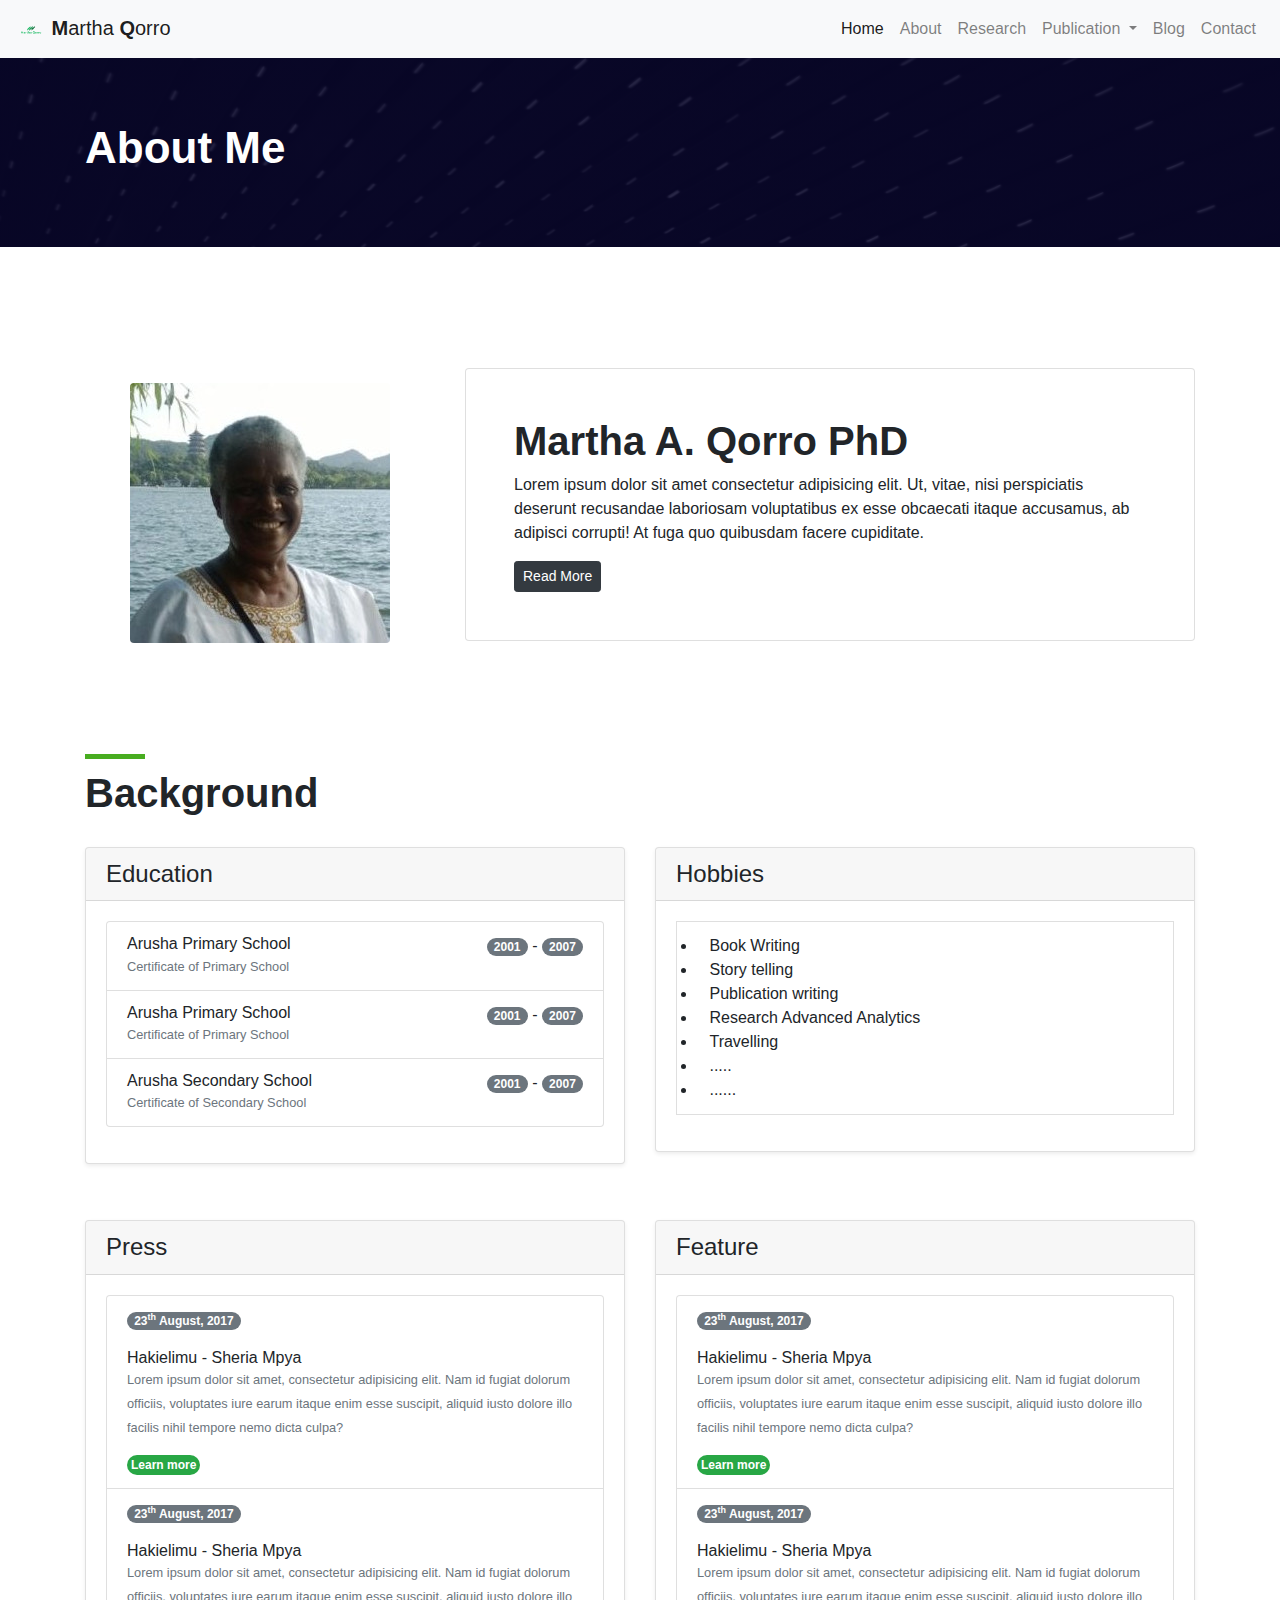
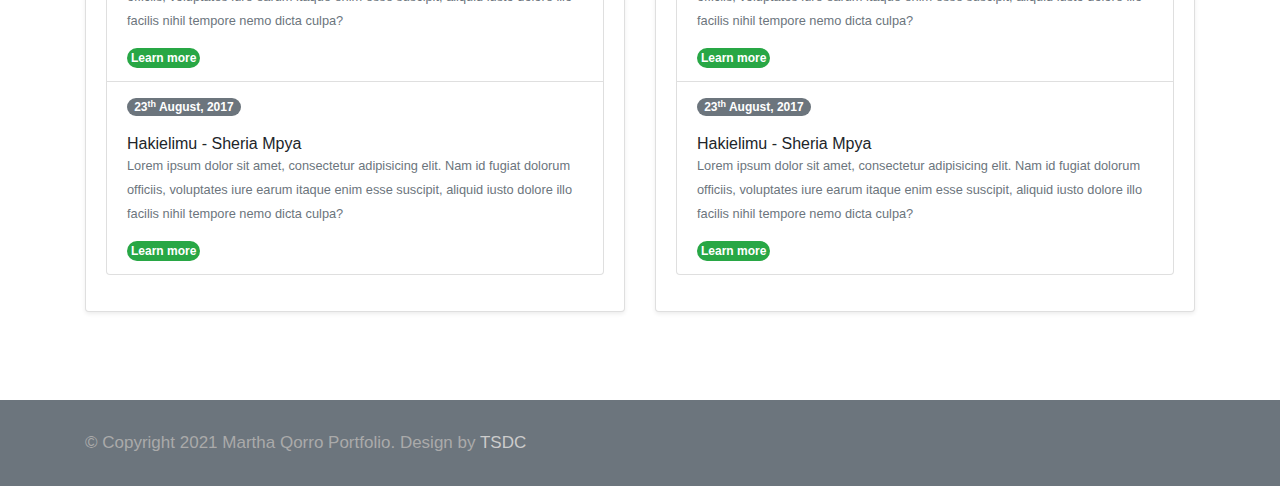
==== about.html @ 3448b7d3 "UI & Footer" ====
<!DOCTYPE html>
<html lang="en">
  <head>
    <meta charset="UTF-8" />
    <meta http-equiv="X-UA-Compatible" content="IE=edge" />
    <meta name="viewport" content="width=device-width, initial-scale=1.0" />
    <title>Martha Qorro | About</title>
    <link
      rel="shortcut icon"
      href="/assets/img/logo3.png"
      type="image/x-icon"
    />

    <!-- Style  -->

    <link rel="stylesheet" href="/assets/css/all.min.css" />
    <link rel="stylesheet" href="/assets/css/bootstrap.min.css" />
    <link rel="stylesheet" href="/assets/css/style.css" />
  </head>

  <body>
    <!-- Navbar  -->
    <nav class="navbar navbar-expand-lg navbar-light bg-light">
      <a class="navbar-brand" href="#">
        <img src="/assets/img/logo3.png" width="30" height="30" alt="" />
        <strong>M</strong>artha <strong>Q</strong>orro
      </a>
      <button
        class="navbar-toggler"
        type="button"
        data-toggle="collapse"
        data-target="#navbarSupportedContent"
        aria-controls="navbarSupportedContent"
        aria-expanded="false"
        aria-label="Toggle navigation"
      >
        <span class="navbar-toggler-icon"></span>
      </button>

      <div class="collapse navbar-collapse" id="navbarSupportedContent">
        <ul class="navbar-nav ml-auto">
          <li class="nav-item active">
            <a class="nav-link" href="/">Home </a>
          </li>
          <li class="nav-item">
            <a class="nav-link" href="/about.html"
              >About <span class="sr-only">(current)</span></a
            >
          </li>
          <li class="nav-item">
            <a class="nav-link" href="#">Research</a>
          </li>
          <li class="nav-item dropdown">
            <a
              class="nav-link dropdown-toggle"
              href="#"
              id="navbarDropdownMenuLink"
              role="button"
              data-toggle="dropdown"
              aria-haspopup="true"
              aria-expanded="false"
            >
              Publication
            </a>
            <div class="dropdown-menu" aria-labelledby="navbarDropdownMenuLink">
              <a class="dropdown-item" href="#">Books</a>
              <a class="dropdown-item" href="#">Journal Articles</a>
              <a class="dropdown-item" href="#">Conferences And Talks</a>
            </div>
          </li>
          <li class="nav-item">
            <a class="nav-link" href="#">Blog</a>
          </li>
          <li class="nav-item">
            <a class="nav-link" href="#">Contact</a>
          </li>
        </ul>
      </div>
    </nav>

    <!-- About-bg breadcrom  -->
    <section class="w3l-about-breadcrum">
      <div class="breadcrum-bg py-sm-5 py-4">
        <div class="container py-lg-3 py-2">
          <h2>About Me</h2>
        </div>
      </div>
    </section>

    <!-- About Me  -->
    <section class="container py-5">
      <div class="row">
        <div class="col-md-4 mt-3">
          <div class="text-center mt-5">
            <img
              src="/assets/img/1547723032341.jpg"
              class="img-fluid rounded mt-4"
              alt="Martha Qorro"
            />
          </div>
        </div>
        <div class="col-md-8">
          <div class="mt-7 card p-5">
            <h3 class="caro_h3_2">Martha A. Qorro PhD</h3>
            <p>
              Lorem ipsum dolor sit amet consectetur adipisicing elit. Ut,
              vitae, nisi perspiciatis deserunt recusandae laboriosam
              voluptatibus ex esse obcaecati itaque accusamus, ab adipisci
              corrupti! At fuga quo quibusdam facere cupiditate.
            </p>
            <div>
              <a href="#!" class="btn btn-dark btn-sm">Read More</a>
            </div>
          </div>
        </div>
      </div>
    </section>

    <!-- Background: Education, Skills, Press, etc.. -->
    <section class="py-5 container">
      <div class="header-title">
        <span class="sub-title"></span>
        <h3 class="hny-title text-left">Background</h3>
      </div>
      <div class="row mb-3">
        <div class="col-md-6 mb-3">
          <div class="card mb-4 shadow-sm">
            <div class="card-header">
              <h4 class="my-0 font-weight-normal">Education</h4>
            </div>
            <div class="card-body">
              <ul class="list-group mb-3">
                <li class="list-group-item lh-condensed">
                  <div class="d-flex justify-content-between">
                    <div>
                      <h6 class="my-0">Arusha Primary School</h6>
                      <small class="text-muted"
                        >Certificate of Primary School</small
                      >
                    </div>
                    <div>
                      <span class="badge badge-secondary badge-pill">2001</span>
                      -
                      <span class="badge badge-secondary badge-pill">2007</span>
                    </div>
                  </div>
                </li>
                <li class="list-group-item lh-condensed">
                    <div class="d-flex justify-content-between">
                      <div>
                        <h6 class="my-0">Arusha Primary School</h6>
                        <small class="text-muted"
                          >Certificate of Primary School</small
                        >
                      </div>
                      <div>
                        <span class="badge badge-secondary badge-pill">2001</span>
                        -
                        <span class="badge badge-secondary badge-pill">2007</span>
                      </div>
                    </div>
                </li>
                <li class="list-group-item lh-condensed">
                    <div class="d-flex justify-content-between">
                      <div>
                        <h6 class="my-0">Arusha Secondary School</h6>
                        <small class="text-muted"
                          >Certificate of Secondary School</small
                        >
                      </div>
                      <div>
                        <span class="badge badge-secondary badge-pill">2001</span>
                        -
                        <span class="badge badge-secondary badge-pill">2007</span>
                      </div>
                    </div>
                </li>
              </ul>
            </div>
          </div>
        </div>
        <div class="col-md-6">
          <div class="card mb-4 shadow-sm">
            <div class="card-header">
              <h4 class="my-0 font-weight-normal">Hobbies</h4>
            </div>
            <div class="card-body">
                <ul class="cont-4 list-group-item">
                    <li><span class="fa fa-check"></span>Book Writing</li>
                    <li><span class="fa fa-check"></span>Story telling</li>
                    <li><span class="fa fa-check"></span>Publication writing</li>
                    <li><span class="fa fa-check"></span>Research Advanced Analytics </li>
                    <li><span class="fa fa-check"></span>Travelling </li>
                    <li><span class="fa fa-check"></span>..... </li>
                    <li><span class="fa fa-check"></span>...... </li>
                </ul>
            </div>
          </div>
        </div>
      </div>
      <div class="row">
        <div class="col-md-6 mb-3">
          <div class="card mb-4 shadow-sm">
            <div class="card-header">
              <h4 class="my-0 font-weight-normal">Press</h4>
            </div>
            <div class="card-body">
                <ul class="list-group border-0 mb-3">
                    <li class="list-group-item lh-condensed">
                      <div>
                        <div class="mb-3">
                            <span class="badge badge-secondary badge-pill">23<sup>th</sup> August, 2017</span>
                          </div>
                        <div>
                          <h6 class="my-0">Hakielimu - Sheria Mpya</h6>
                          <small class="text-muted"
                            >Lorem ipsum dolor sit amet, consectetur adipisicing elit. Nam id fugiat dolorum officiis, voluptates iure earum itaque enim esse suscipit, aliquid iusto dolore illo facilis nihil tempore nemo dicta culpa?</small
                          >
                        </div>

                        <a href="#!" class="badge badge-success badge-pill mt-3 p-1">Learn more</a>
                        
                      </div>
                    </li>
                    <li class="list-group-item lh-condensed">
                        <div>
                            <div class="mb-3">
                                <span class="badge badge-secondary badge-pill">23<sup>th</sup> August, 2017</span>
                              </div>
                            <div>
                              <h6 class="my-0">Hakielimu - Sheria Mpya</h6>
                              <small class="text-muted"
                                >Lorem ipsum dolor sit amet, consectetur adipisicing elit. Nam id fugiat dolorum officiis, voluptates iure earum itaque enim esse suscipit, aliquid iusto dolore illo facilis nihil tempore nemo dicta culpa?</small
                              >
                            </div>
    
                            <a href="#!" class="badge badge-success badge-pill mt-3 p-1">Learn more</a>
                            
                          </div>
                    </li>
                    <li class="list-group-item lh-condensed">
                        <div>
                            <div class="mb-3">
                                <span class="badge badge-secondary badge-pill">23<sup>th</sup> August, 2017</span>
                              </div>
                            <div>
                              <h6 class="my-0">Hakielimu - Sheria Mpya</h6>
                              <small class="text-muted"
                                >Lorem ipsum dolor sit amet, consectetur adipisicing elit. Nam id fugiat dolorum officiis, voluptates iure earum itaque enim esse suscipit, aliquid iusto dolore illo facilis nihil tempore nemo dicta culpa?</small
                              >
                            </div>
    
                            <a href="#!" class="badge badge-success badge-pill mt-3 p-1">Learn more</a>
                            
                          </div>
                    </li>
                  </ul>
            </div>
          </div>
        </div>
        <div class="col-md-6">
          <div class="card mb-4 shadow-sm">
            <div class="card-header">
              <h4 class="my-0 font-weight-normal">Feature</h4>
            </div>
            <div class="card-body">
                <ul class="list-group border-0 mb-3">
                    <li class="list-group-item lh-condensed">
                      <div>
                        <div class="mb-3">
                            <span class="badge badge-secondary badge-pill">23<sup>th</sup> August, 2017</span>
                          </div>
                        <div>
                          <h6 class="my-0">Hakielimu - Sheria Mpya</h6>
                          <small class="text-muted"
                            >Lorem ipsum dolor sit amet, consectetur adipisicing elit. Nam id fugiat dolorum officiis, voluptates iure earum itaque enim esse suscipit, aliquid iusto dolore illo facilis nihil tempore nemo dicta culpa?</small
                          >
                        </div>

                        <a href="#!" class="badge badge-success badge-pill mt-3 p-1">Learn more</a>
                        
                      </div>
                    </li>
                    <li class="list-group-item lh-condensed">
                        <div>
                            <div class="mb-3">
                                <span class="badge badge-secondary badge-pill">23<sup>th</sup> August, 2017</span>
                              </div>
                            <div>
                              <h6 class="my-0">Hakielimu - Sheria Mpya</h6>
                              <small class="text-muted"
                                >Lorem ipsum dolor sit amet, consectetur adipisicing elit. Nam id fugiat dolorum officiis, voluptates iure earum itaque enim esse suscipit, aliquid iusto dolore illo facilis nihil tempore nemo dicta culpa?</small
                              >
                            </div>
    
                            <a href="#!" class="badge badge-success badge-pill mt-3 p-1">Learn more</a>
                            
                          </div>
                    </li>
                    <li class="list-group-item lh-condensed">
                        <div>
                            <div class="mb-3">
                                <span class="badge badge-secondary badge-pill">23<sup>th</sup> August, 2017</span>
                              </div>
                            <div>
                              <h6 class="my-0">Hakielimu - Sheria Mpya</h6>
                              <small class="text-muted"
                                >Lorem ipsum dolor sit amet, consectetur adipisicing elit. Nam id fugiat dolorum officiis, voluptates iure earum itaque enim esse suscipit, aliquid iusto dolore illo facilis nihil tempore nemo dicta culpa?</small
                              >
                            </div>
    
                            <a href="#!" class="badge badge-success badge-pill mt-3 p-1">Learn more</a>
                            
                          </div>
                    </li>
                  </ul>
            </div>
          </div>
        </div>
      </div>
    </section>


    <!-- Footer -->
    <section class="w3l-footers-1">
      <div class="footer bg-secondary">
        <div class="container">
          <div class="footer-content">
            <div class="row">
              <div class="col-lg-8 footer-left">
                <p class="m-0">© Copyright 2021 Martha Qorro Portfolio. Design by <a
                    href="https://ambrosedev.netlify.app/">TSDC</a></p>
              </div>
              <div class="col-lg-4 footer-right text-lg-right text-center mt-lg-0 mt-3">
                <ul class="social m-0 p-0">
                  <li><a href="#facebook"><span class="fa fa-facebook"></span></a></li>
                  <li><a href="#linkedin"><span class="fa fa-linkedin"></span></a></li>
                </ul>
              </div>
            </div>
          </div>
        </div>
      </div>
    </section>
    <!-- //Footer -->
    
    <!-- move top -->
    <button onclick="topFunction()" id="movetop" class="bg-primary" title="Go to top">
      <span class="fa fa-angle-up"></span>
    </button>
    <script>
      // When the user scrolls down 20px from the top of the document, show the button
      window.onscroll = function () {
        scrollFunction()
      };
    
      function scrollFunction() {
        if (document.body.scrollTop > 20 || document.documentElement.scrollTop > 20) {
          document.getElementById("movetop").style.display = "block";
        } else {
          document.getElementById("movetop").style.display = "none";
        }
      }
    
      // When the user clicks on the button, scroll to the top of the document
      function topFunction() {
        document.body.scrollTop = 0;
        document.documentElement.scrollTop = 0;
      }
    </script>
    <!-- /move top -->

    
    <!-- Scripts  -->
    <script src="/assets/js/jquery-3.5.1.slim.min.js"></script>
    <script src="/assets/js/bootstrap.min.js"></script>
    <script src="/assets/js/popper.min.js"></script>
  </body>
</html>
---- assets/css/style.css ----
.hny-title {
    font-size: 40px;
    line-height: 48px;
    font-weight: 600;
    position: relative;
    margin-bottom: 30px;
}

.sub-title, .sub-title-1 {
    position: relative;
    font-size: 18px;
    line-height: 30px;
    font-weight: 600;
    font-style: normal;
    padding-left: 70px;
    color: #48ad20;
}

.sub-title:before, .sub-title-1::before {
    content: '';
    display: block;
    width: 60px;
    height: 5px;
    background-color: #48ad20;
    position: absolute;
    z-index: 1;
    left: 0;
    top: 50%;
}

/* Sliders  */

.w3l-banner-slider-main {
    /*--/slider--*/
    /*--//slider--*/
    /*--//responsive design --*/
}

.w3l-banner-slider-main ol.carousel-indicators {
    margin: 0;
}

.w3l-banner-slider-main .carousel-item {
    min-height: 25em;
    position: relative;
    z-index: 1;
}

.w3l-banner-slider-main .carousel-item {
    background: url(../img/slide4.jpg) no-repeat;
    background-size: cover;
    -webkit-background-size: cover;
    -o-background-size: cover;
    -ms-background-size: cover;
    -moz-background-size: cover;
}

.w3l-banner-slider-main .carousel-item.item2 {
    background: url(../img/slide2.jpg) no-repeat;
    background-size: cover;
    -webkit-background-size: cover;
    -o-background-size: cover;
    -ms-background-size: cover;
    -moz-background-size: cover;
}

.w3l-banner-slider-main .carousel-item.item3 {
    background: url(../img/slide3.jpg) no-repeat;
    background-size: cover;
    -webkit-background-size: cover;
    -o-background-size: cover;
    -ms-background-size: cover;
    -moz-background-size: cover;
}

.w3l-banner-slider-main .carousel-item:before {
    content: "";
    background: rgba(16, 16, 16, 0.470588);
    position: absolute;
    top: 0;
    min-height: 100%;
    left: 0;
    right: 0;
    z-index: -1;
}

.w3l-banner-slider-main .carousel-caption h3 {
    font-size: 50px;
    text-transform: uppercase;
    font-weight: 900 !important;
    line-height: 120px;
    color: #CCCCB2;
    /* fallback for old browsers */
    color: -webkit-linear-gradient(to right, #757519, #CCCCB2);
    /* Chrome 10-25, Safari 5.1-6 */
    color: linear-gradient(to right, #757519, #CCCCB2);
    /* W3C, IE 10+/ Edge, Firefox 16+, Chrome 26+, Opera 12+, Safari 7+ */
}

.w3l-banner-slider-main .carousel-caption p {
    color: rgb(250, 228, 228);
    text-transform: capitalize;
    font-size: 20px;
    font-weight: 500;
    opacity: 0.8;
}

.w3l-banner-slider-main a.banner-btn.btn {
    display: inline-block;
    outline: none;
    border: none;
    font-weight: 600;
    padding: 5px 13px;
    font-size: 16px;
    background-color: #7ff022;
    margin-top: 20px;
    color: black;
}

.w3l-banner-slider-main a.banner-btn.btn:hover {
    background: #ff6768;
    color: #fff;
}

.w3l-banner-slider-main .b-ck {
    display: block;
}

.w3l-banner-slider-main .carousel-indicators {
    bottom: 7%;
    left: 0%;
    cursor: pointer;
    display: none;
}

.w3l-banner-slider-main .carousel-caption {
    text-align: left;
    margin: 0 auto;
    position: absolute;
    right: 15%;
    bottom: 18%;
    left: 15%;
    z-index: 10;
}

.w3l-banner-slider-main .carousel-item>img {
    position: absolute;
    top: 0;
    left: 0;
    min-width: 100%;
    height: 40em;
}

.w3l-banner-slider-main .carousel-control {
    line-height: 40em;
}

.w3l-banner-slider-main .carousel-indicators li {
    box-sizing: content-box;
    flex: 0 1 auto;
    width: 30px;
    height: 3px;
    margin-right: 3px;
    margin-left: 3px;
    text-indent: -999px;
    cursor: pointer;
    background-color: #fff;
    background-clip: padding-box;
    border-top: 10px solid transparent;
    border-bottom: 10px solid transparent;
    opacity: 0.5;
    transition: opacity 0.6s ease;
}

.w3l-banner-slider-main .carousel-indicators .active {
    background: #03cce6;
    width: 30px;
    height: 3px;
}

.w3l-banner-slider-main .carousel-control-prev, .w3l-banner-slider-main .carousel-control-next {
    background: none;
    position: absolute;
    top: 42%;
    bottom: 0;
    z-index: 1;
    display: flex;
    align-items: center;
    justify-content: center;
    color: #fff;
    text-align: center;
    /* opacity: 0.5; */
    transition: opacity 0.15s ease;
    height: 50px;
    width: 60px;
    padding: -10px;
    opacity: 0.9;
}

.mt-7 {
    margin-top: 10% !important;
}

.caro_h3_2 {
    font-size: 40px !important;
    font-weight: 800;
}

.pos-center {
    margin: auto;
    width: 100%;
}

.pos-center-1 {
    margin: auto;
    width: 100%;
    padding: 10px;
    margin-top: 60px;
    text-align: center;
}

.blog-article-post {
    padding: 2rem;
    transform: scale(1);
    transition: 0.3s ease-in-out;
    background: #CCCCB2;
}

.blog-article-post:hover {
    transform: scale(1.02);
    background-color: #ff6768;
    transition: 0.3s ease-in-out;
    z-index: 9;
    box-shadow: #7ff022;
}

a.blog-article-post {
    padding: 2rem;
    transform: scale(1);
    transition: 0.3s ease-in-out;
    background: #f3e2e2;
    display: block;
    text-decoration: none;
    border-radius: 5px;
}

a.blog-article-post p {
    color: #0c0b0bd3;
    text-align: justify;
}

a.blog-article-post .author {
    font-weight: 500;
}

a.blog-article-post .read-more {
    font-weight: 500;
}

a.blog-article-post:hover {
    transform: scale(1.02);
    background-color: rgba(88, 192, 233, 0.424);
    transition: 0.3s ease-in-out;
    z-index: 9;
    box-shadow: var(--card-hover-box-shadow);
}

.height-full {
    height: 100%;
}

@media (max-width: 1080px) {
    a.blog-article-post, .blog-article-post {
        padding: 1.5rem;
    }
}

a.blog_post_title, h4.blog_post_title {
    color: var(--heading-color);
    transition: 0.3s ease-in-out;
}

h4.blog_post_title {
    font-size: 32px;
    line-height: 41.6px;
    display: inline-block;
    font-weight: 700;
}

a.blog_post_title:hover {
    text-decoration: underline;
    transition: 0.3s ease-in-out;
}

a.blog_post_title:hover, h4.blog_post_title:hover {
    text-decoration: underline;
    transition: 0.3s ease-in-out;
}

/* About cover - breadcrum */
.w3l-about-breadcrum .breadcrum-bg {
    background-size: cover;
    background-image: linear-gradient(to right, rgba(9, 7, 44, 0.85), rgba(9, 7, 44, 0.85)), url(../img/slide2.jpg);
    background-repeat: no-repeat, no-repeat, no-repeat;
    background-position: center;
    background-attachment: fixed; }
  
  .w3l-about-breadcrum .breadcrum-bg h2 {
    font-size: 44px;
    color: #fff;
    font-weight: 600; }
  
  .w3l-about-breadcrum .breadcrum-bg p {
    font-size: 16px;
    color: #fff;
    margin-top: 10px; }
  
  .w3l-about-breadcrum .breadcrum-bg p a {
    font-size: 16px;
    color: var(--primary-color); }
  
  .w3l-about-breadcrum .breadcrum-bg p a:hover {
    text-decoration: underline;
    color: #fff; }
  
  @media (max-width: 736px) {
    .w3l-about-breadcrum .breadcrum-bg h2 {
      font-size: 40px; } }
  
  @media (max-width: 600px) {
    .w3l-about-breadcrum .breadcrum-bg h2 {
      font-size: 35px; } }

      /* End: About cover - breadcrum */
@media (max-width: 1080px) {
    .w3l-banner-slider-main .carousel-caption h3 {
        font-size: 50px;
        line-height: 50px;
    }
}

/*  */

.w3l-footers-1 {
    /*-- responsive design --*/
    /*-- //responsive design --*/
  }
  
  .w3l-footers-1 .d-grid {
    display: grid;
  }
  
  .w3l-footers-1 .grid-columns-2 {
    grid-template-columns: 2.5fr 1fr;
    grid-column-gap: 20px;
  }
  
  .w3l-footers-1 .align-right {
    text-align: right;
  }
  
  .w3l-footers-1 .footer {
    padding: 30px 0;
    position: relative;
  }
  
  .w3l-footers-1 .footer-left p {
    font-size: 17px;
    line-height: 26px;
    color: #aaa;
  }
  
  .w3l-footers-1 .footer-left p a {
    color: #ccc;
  }
  
  .w3l-footers-1 ul.social li {
    display: inline-block;
    margin-left: 20px;
  }
  
  .w3l-footers-1 ul.social li a {
    color: #aaa;
  }
  
  .w3l-footers-1 ul.social li a:hover {
    color: #29a19c;
  }
  
  @media (max-width: 992px) {
    .w3l-footers-1 .footer-content {
      text-align: center;
    }
  }
  
  @media (max-width: 737px) {
    .w3l-footers-1 ul.social li {
      margin-left: 0px;
      margin: 0 7px;
    }
  }
  
  @media (max-width: 480px) {
    .w3l-footers-1 .footer-right {
      margin-top: 5px;
    }
  }
  
  @media (max-width: 415px) {
  
    .w3l-footers-1 .footer-left,
    .w3l-footers-1 .footer-right {
      text-align: center;
    }
  
    .w3l-footers-1 .grid-columns-2 {
      grid-template-columns: 1fr;
      grid-row-gap: 20px;
    }
  }
  
  #movetop {
    display: none;
    position: fixed;
    bottom: 15px;
    right: 15px;
    z-index: 99;
    font-size: 25px;
    cursor: pointer;
    color: #fff;
    width: 40px;
    height: 40px;
    line-height: 40px;
    border-width: initial;
    border-style: none;
    border-color: initial;
    -o-border-image: initial;
    border-image: initial;
    outline: none;
    padding: 0px;
    border-radius: 50%;
    opacity: .8;
    transition: all 20.5s ease-out 20s;
  }

/*  */

@media (max-width: 900px) {
    .w3l-banner-slider-main .carousel-caption h3 {
        font-size: 40px;
        line-height: 100px;
    }
}

@media (max-width: 832px) {
    .w3l-banner-slider-main .carousel-caption h3 {
        font-size: 40px;
        line-height: 50px;
    }
}

@media (max-width: 767px) {
    .w3l-banner-slider-main .carousel-item {
        min-height: 30em;
    }
}

@media (max-width: 667px) {
    .w3l-banner-slider-main .carousel-caption h3 {
        font-size: 40px;
        line-height: 50px;
    }
    .w3l-banner-slider-main a.banner-btn.btn {
        padding: 12px 26px;
        font-size: 14px;
        margin-top: 10px;
    }
}

@media (max-width: 600px) {
    .w3l-banner-slider-main .carousel-caption h3 {
        font-size: 70px;
        line-height: 80px;
    }
    .w3l-banner-slider-main .carousel-caption p {
        font-size: 15px;
    }
}

@media (max-width: 569px) {
    .w3l-banner-slider-main .carousel-caption h3 {
        font-size: 40px;
        line-height: 70px;
    }
}

@media (max-width: 595px) {
    .w3l-banner-slider-main .carousel-caption h3 {
        font-size: 40px;
        line-height: 50px;
    }
}

@media (max-width: 595px) {
    .w3l-banner-slider-main .carousel-caption h3 {
        font-size: 40px;
        line-height: 50px;
    }
}

@media (max-width: 490px) {
    .w3l-banner-slider-main .carousel-caption h3 {
        font-size: 40px;
        line-height: 50px;
    }
    .w3l-banner-slider-main .carousel-caption p {
        font-size: 14px;
    }
    .w3l-banner-slider-main .carousel-item {
        min-height: 26em;
    }
}

@media (max-width: 440px) {
    .w3l-banner-slider-main .carousel-caption h3 {
        font-size: 40px;
        line-height: 50px;
    }
    .w3l-banner-slider-main .carousel-item {
        min-height: 22em;
    }
    .w3l-banner-slider-main .carousel-caption {
        bottom: 12%;
    }
}

@media (max-width: 375px) {
    .w3l-banner-slider-main .carousel-caption h3 {
        font-size: 30px;
        line-height: 40px;
    }
    .w3l-banner-slider-main .carousel-item {
        min-height: 25em;
    }
    .w3l-banner-slider-main .carousel-caption {
        bottom: 12%;
    }
}

@media (max-width: 343px) {
    .caro_h3 {
        font-size: 26px !important;
        font-weight: 600;
    }
    .caro_h3_2 {
        font-size: 21px !important;
        font-weight: 800;
    }
}

@media (max-width: 333px) {
    .caro_h3 {
        font-size: 23px !important;
        font-weight: 600;
    }
    .caro_h3_2 {
        font-size: 19px !important;
        font-weight: 800;
    }
}

@media (max-width: 405px) {
    .banner-btn {
        display: flex;
        justify-content: center !important;
        align-items: center !important;
    }
}
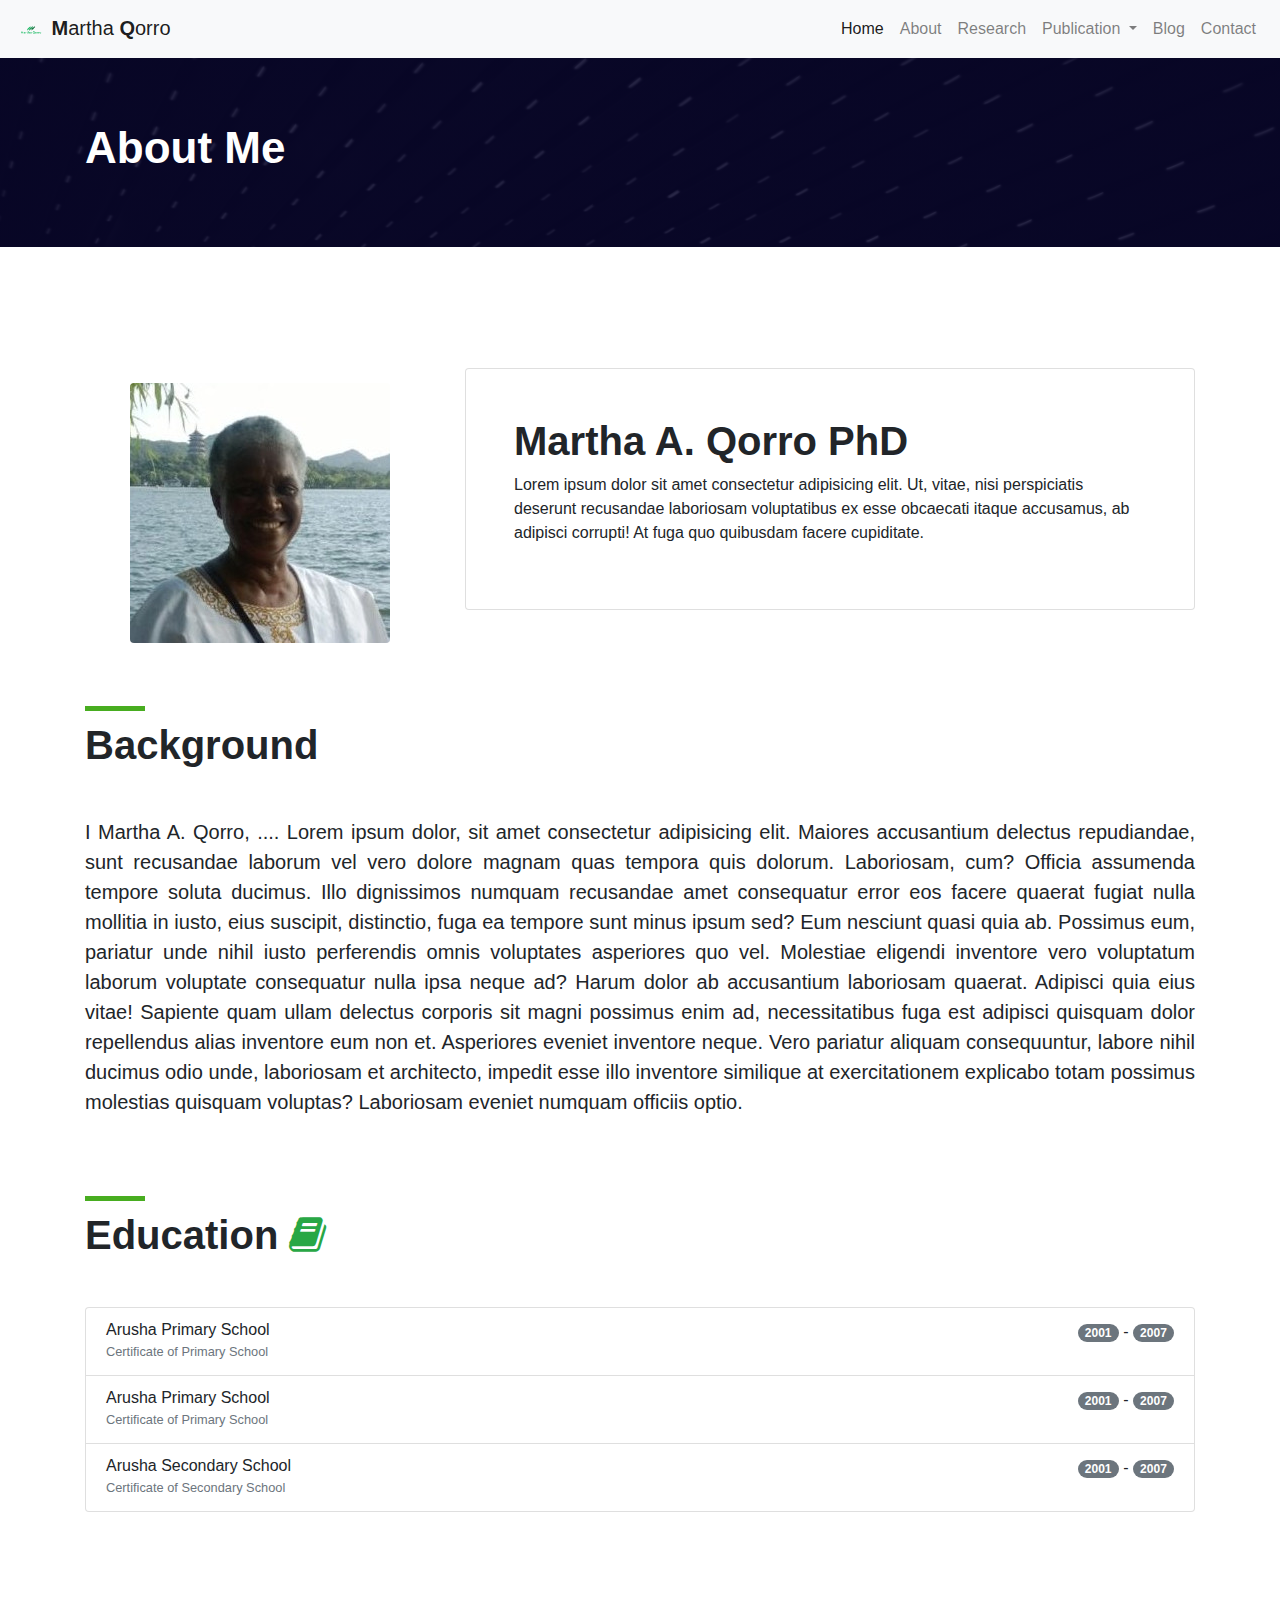
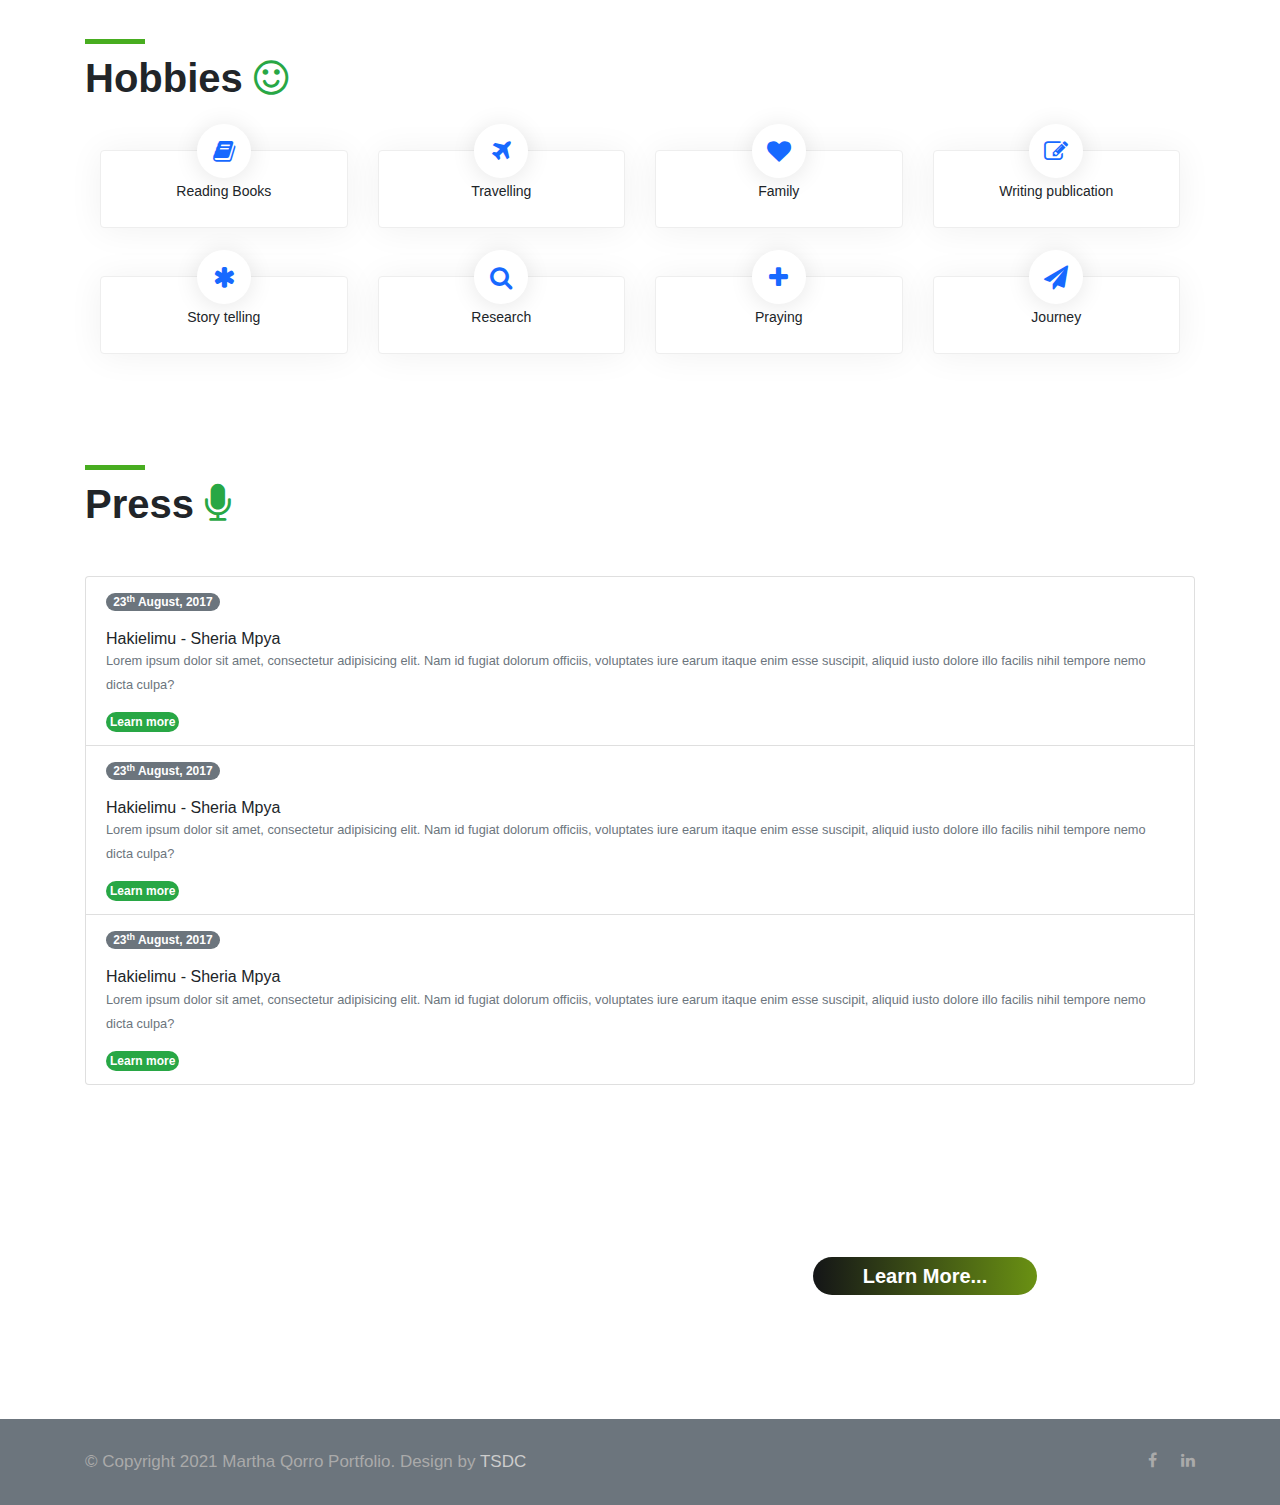
==== commit 29f0b764: "UI changes" ====
--- a/about.html
+++ b/about.html
@@ -1,379 +1,369 @@
 <!DOCTYPE html>
 <html lang="en">
-  <head>
-    <meta charset="UTF-8" />
-    <meta http-equiv="X-UA-Compatible" content="IE=edge" />
-    <meta name="viewport" content="width=device-width, initial-scale=1.0" />
-    <title>Martha Qorro | About</title>
-    <link
-      rel="shortcut icon"
-      href="/assets/img/logo3.png"
-      type="image/x-icon"
-    />
-
-    <!-- Style  -->
-
-    <link rel="stylesheet" href="/assets/css/all.min.css" />
-    <link rel="stylesheet" href="/assets/css/bootstrap.min.css" />
-    <link rel="stylesheet" href="/assets/css/style.css" />
-  </head>
-
-  <body>
-    <!-- Navbar  -->
-    <nav class="navbar navbar-expand-lg navbar-light bg-light">
-      <a class="navbar-brand" href="#">
-        <img src="/assets/img/logo3.png" width="30" height="30" alt="" />
-        <strong>M</strong>artha <strong>Q</strong>orro
-      </a>
-      <button
-        class="navbar-toggler"
-        type="button"
-        data-toggle="collapse"
-        data-target="#navbarSupportedContent"
-        aria-controls="navbarSupportedContent"
-        aria-expanded="false"
-        aria-label="Toggle navigation"
-      >
-        <span class="navbar-toggler-icon"></span>
-      </button>
-
-      <div class="collapse navbar-collapse" id="navbarSupportedContent">
-        <ul class="navbar-nav ml-auto">
-          <li class="nav-item active">
-            <a class="nav-link" href="/">Home </a>
-          </li>
-          <li class="nav-item">
-            <a class="nav-link" href="/about.html"
-              >About <span class="sr-only">(current)</span></a
-            >
-          </li>
-          <li class="nav-item">
-            <a class="nav-link" href="#">Research</a>
-          </li>
-          <li class="nav-item dropdown">
-            <a
-              class="nav-link dropdown-toggle"
-              href="#"
-              id="navbarDropdownMenuLink"
-              role="button"
-              data-toggle="dropdown"
-              aria-haspopup="true"
-              aria-expanded="false"
-            >
-              Publication
-            </a>
-            <div class="dropdown-menu" aria-labelledby="navbarDropdownMenuLink">
-              <a class="dropdown-item" href="#">Books</a>
-              <a class="dropdown-item" href="#">Journal Articles</a>
-              <a class="dropdown-item" href="#">Conferences And Talks</a>
+
+<head>
+  <meta charset="UTF-8" />
+  <meta http-equiv="X-UA-Compatible" content="IE=edge" />
+  <meta name="viewport" content="width=device-width, initial-scale=1.0" />
+  <title>Martha Qorro | About</title>
+  <link rel="shortcut icon" href="/assets/img/logo3.png" type="image/x-icon" />
+
+  <!-- Style  -->
+
+  <link rel="stylesheet" href="/assets/css/all.min.css" />
+  <link rel="stylesheet" href="/assets/css/bootstrap.min.css" />
+  <link rel="stylesheet" href="/assets/css/style.css" />
+</head>
+
+<body>
+  <!-- Navbar  -->
+  <nav class="navbar navbar-expand-lg navbar-light bg-light">
+    <a class="navbar-brand" href="/">
+      <img src="/assets/img/logo3.png" width="30" height="30" alt="" />
+      <strong>M</strong>artha <strong>Q</strong>orro
+    </a>
+    <button class="navbar-toggler" type="button" data-toggle="collapse" data-target="#navbarSupportedContent"
+      aria-controls="navbarSupportedContent" aria-expanded="false" aria-label="Toggle navigation">
+      <span class="navbar-toggler-icon"></span>
+    </button>
+
+    <div class="collapse navbar-collapse" id="navbarSupportedContent">
+      <ul class="navbar-nav ml-auto">
+        <li class="nav-item active">
+          <a class="nav-link" href="/">Home </a>
+        </li>
+        <li class="nav-item">
+          <a class="nav-link" href="/about.html">About <span class="sr-only">(current)</span></a>
+        </li>
+        <li class="nav-item">
+          <a class="nav-link" href="/research.html">Research</a>
+        </li>
+        <li class="nav-item dropdown">
+          <a class="nav-link dropdown-toggle" href="#" id="navbarDropdownMenuLink" role="button" data-toggle="dropdown"
+            aria-haspopup="true" aria-expanded="false">
+            Publication
+          </a>
+          <div class="dropdown-menu" aria-labelledby="navbarDropdownMenuLink">
+            <a class="dropdown-item" href="#">Books</a>
+            <a class="dropdown-item" href="#">Journal Articles</a>
+            <a class="dropdown-item" href="#">Conferences And Talks</a>
+          </div>
+        </li>
+        <li class="nav-item">
+          <a class="nav-link" href="/blog.html">Blog</a>
+        </li>
+        <li class="nav-item">
+          <a class="nav-link" href="/contact.html">Contact</a>
+        </li>
+      </ul>
+    </div>
+  </nav>
+
+  <!-- About-bg breadcrom  -->
+  <section class="w3l-about-breadcrum">
+    <div class="breadcrum-bg py-sm-5 py-4">
+      <div class="container py-lg-3 py-2">
+        <h2>About Me</h2>
+      </div>
+    </div>
+  </section>
+
+  <!-- About Me  -->
+  <section class="container py-5">
+    <div class="row">
+      <div class="col-md-4 mt-3">
+        <div class="text-center mt-5">
+          <img src="/assets/img/1547723032341.jpg" class="img-fluid rounded mt-4" alt="Martha Qorro" />
+        </div>
+      </div>
+      <div class="col-md-8">
+        <div class="mt-7 card p-5">
+          <h3 class="caro_h3_2">Martha A. Qorro PhD</h3>
+          <p>
+            Lorem ipsum dolor sit amet consectetur adipisicing elit. Ut,
+            vitae, nisi perspiciatis deserunt recusandae laboriosam
+            voluptatibus ex esse obcaecati itaque accusamus, ab adipisci
+            corrupti! At fuga quo quibusdam facere cupiditate.
+          </p>
+          
+        </div>
+      </div>
+    </div>
+  </section>
+
+  <!-- Background: Education, Skills, Press, etc.. -->
+  <div class="container">
+    <div class="header-title mb-5">
+      <span class="sub-title"></span>
+      <h3 class="hny-title text-left">Background</h3>
+    </div>
+    <p class="lead text-justify">
+      <strong class="font-weight-bolder">I M</strong>artha A. Qorro, .... Lorem ipsum dolor, sit amet consectetur
+      adipisicing elit. Maiores accusantium delectus repudiandae, sunt recusandae laborum vel vero dolore magnam quas
+      tempora quis dolorum. Laboriosam, cum? Officia assumenda tempore soluta ducimus.
+      Illo dignissimos numquam recusandae amet consequatur error eos facere quaerat fugiat nulla mollitia in iusto, eius
+      suscipit, distinctio, fuga ea tempore sunt minus ipsum sed? Eum nesciunt quasi quia ab.
+      Possimus eum, pariatur unde nihil iusto perferendis omnis voluptates asperiores quo vel. Molestiae eligendi
+      inventore vero voluptatum laborum voluptate consequatur nulla ipsa neque ad? Harum dolor ab accusantium laboriosam
+      quaerat.
+      Adipisci quia eius vitae! Sapiente quam ullam delectus corporis sit magni possimus enim ad, necessitatibus fuga
+      est adipisci quisquam dolor repellendus alias inventore eum non et. Asperiores eveniet inventore neque.
+      Vero pariatur aliquam consequuntur, labore nihil ducimus odio unde, laboriosam et architecto, impedit esse illo
+      inventore similique at exercitationem explicabo totam possimus molestias quisquam voluptas? Laboriosam eveniet
+      numquam officiis optio.
+    </p>
+  </div>
+
+  <!-- Education  -->
+  <section class="py-5 container">
+    <div class="header-title mb-5">
+      <span class="sub-title"></span>
+      <h3 class="hny-title text-left">Education <span class="fa fa-book fa-1x text-success"></span></h3>
+    </div>
+    <ul class="list-group mb-3">
+      <li class="list-group-item lh-condensed">
+        <div class="d-flex justify-content-between">
+          <div>
+            <h6 class="my-0">Arusha Primary School</h6>
+            <small class="text-muted">Certificate of Primary School</small>
+          </div>
+          <div>
+            <span class="badge badge-secondary badge-pill">2001</span>
+            -
+            <span class="badge badge-secondary badge-pill">2007</span>
+          </div>
+        </div>
+      </li>
+      <li class="list-group-item lh-condensed">
+        <div class="d-flex justify-content-between">
+          <div>
+            <h6 class="my-0">Arusha Primary School</h6>
+            <small class="text-muted">Certificate of Primary School</small>
+          </div>
+          <div>
+            <span class="badge badge-secondary badge-pill">2001</span>
+            -
+            <span class="badge badge-secondary badge-pill">2007</span>
+          </div>
+        </div>
+      </li>
+      <li class="list-group-item lh-condensed">
+        <div class="d-flex justify-content-between">
+          <div>
+            <h6 class="my-0">Arusha Secondary School</h6>
+            <small class="text-muted">Certificate of Secondary School</small>
+          </div>
+          <div>
+            <span class="badge badge-secondary badge-pill">2001</span>
+            -
+            <span class="badge badge-secondary badge-pill">2007</span>
+          </div>
+        </div>
+      </li>
+    </ul>
+  </section>
+
+  <!-- Hobbies -->
+  <section class="hobbies container py-5">
+    <div class="header-title mb-5">
+      <span class="sub-title"></span>
+      <h3 class="hny-title text-left">Hobbies <span class="fa fa-smile fa-1x text-success"></span></h3>
+    </div>
+    <div class="container">
+      <div class="row mb-5">
+        <div class="col-lg-3 col-md-6 w3stats_info counter_grid">
+          <div class="count-box">
+            <i class="fa fa-book"></i>
+            <p>Reading Books</p>
+          </div>
+        </div>
+
+        <div class="col-lg-3 col-md-6 mt-5 mt-md-0 w3stats_info counter_grid">
+          <div class="count-box">
+            <i class="fa fa-plane"></i>
+            <p>Travelling</p>
+          </div>
+        </div>
+
+        <div class="col-lg-3 col-md-6 mt-5 mt-lg-0 w3stats_info counter_grid">
+          <div class="count-box">
+            <i class="fa fa-heart"></i>
+            <p>Family</p>
+          </div>
+        </div>
+
+        <div class="col-lg-3 col-md-6 mt-5 mt-lg-0 w3stats_info counter_grid">
+          <div class="count-box">
+            <i class="fa fa-edit"></i>
+            <p>Writing publication</p>
+          </div>
+        </div>
+
+      </div>
+      <div class="row">
+        <div class="col-lg-3 col-md-6 w3stats_info counter_grid">
+          <div class="count-box">
+            <i class="fa fa-asterisk"></i>
+            <p>Story telling</p>
+          </div>
+        </div>
+
+        <div class="col-lg-3 col-md-6 mt-5 mt-md-0 w3stats_info counter_grid">
+          <div class="count-box">
+            <i class="fa fa-search"></i>
+            <p>Research</p>
+          </div>
+        </div>
+
+        <div class="col-lg-3 col-md-6 mt-5 mt-lg-0 w3stats_info counter_grid">
+          <div class="count-box">
+            <i class="fa fa-plus"></i>
+            <p>Praying</p>
+          </div>
+        </div>
+
+        <div class="col-lg-3 col-md-6 mt-5 mt-lg-0 w3stats_info counter_grid">
+          <div class="count-box">
+            <i class="fa fa-paper-plane"></i>
+            <p>Journey</p>
+          </div>
+        </div>
+
+      </div>
+    </div>
+  </section>
+
+  <!-- Press  -->
+  <section class="container py-5">
+    <div class="header-title mb-5">
+      <span class="sub-title"></span>
+      <h3 class="hny-title text-left">Press <span class="fa fa-microphone fa-1x text-success"></span></h3>
+    </div>
+    <ul class="list-group border-0 mb-3">
+      <li class="list-group-item lh-condensed">
+        <div>
+          <div class="mb-3">
+            <span class="badge badge-secondary badge-pill">23<sup>th</sup> August, 2017</span>
+          </div>
+          <div>
+            <h6 class="my-0">Hakielimu - Sheria Mpya</h6>
+            <small class="text-muted">Lorem ipsum dolor sit amet, consectetur adipisicing elit. Nam id fugiat dolorum
+              officiis, voluptates iure earum itaque enim esse suscipit, aliquid iusto dolore illo facilis nihil tempore
+              nemo dicta culpa?</small>
+          </div>
+
+          <a href="#!" class="badge badge-success badge-pill mt-3 p-1">Learn more</a>
+
+        </div>
+      </li>
+      <li class="list-group-item lh-condensed">
+        <div>
+          <div class="mb-3">
+            <span class="badge badge-secondary badge-pill">23<sup>th</sup> August, 2017</span>
+          </div>
+          <div>
+            <h6 class="my-0">Hakielimu - Sheria Mpya</h6>
+            <small class="text-muted">Lorem ipsum dolor sit amet, consectetur adipisicing elit. Nam id fugiat dolorum
+              officiis, voluptates iure earum itaque enim esse suscipit, aliquid iusto dolore illo facilis nihil tempore
+              nemo dicta culpa?</small>
+          </div>
+
+          <a href="#!" class="badge badge-success badge-pill mt-3 p-1">Learn more</a>
+
+        </div>
+      </li>
+      <li class="list-group-item lh-condensed">
+        <div>
+          <div class="mb-3">
+            <span class="badge badge-secondary badge-pill">23<sup>th</sup> August, 2017</span>
+          </div>
+          <div>
+            <h6 class="my-0">Hakielimu - Sheria Mpya</h6>
+            <small class="text-muted">Lorem ipsum dolor sit amet, consectetur adipisicing elit. Nam id fugiat dolorum
+              officiis, voluptates iure earum itaque enim esse suscipit, aliquid iusto dolore illo facilis nihil tempore
+              nemo dicta culpa?</small>
+          </div>
+
+          <a href="#!" class="badge badge-success badge-pill mt-3 p-1">Learn more</a>
+
+        </div>
+      </li>
+    </ul>
+  </section>
+
+
+  <!-- Call for action  -->
+  <section class="w3l-about-breadcrumb">
+    <div class="breadcrumb-bg breadcrumb-bg-contact py-5">
+      <div class="container py-lg-5 py-md-3">
+        <div class="row">
+          <div class="col-md-6">
+            <h2 class="hny-title text-white text-center">Let’s work together</h2>
+          </div>
+          <div class="col-md-6">
+            <div class="text-center mt-3 service-card">
+              <a href="/contact.html" class="call-btn">Learn More...</a>
             </div>
-          </li>
-          <li class="nav-item">
-            <a class="nav-link" href="#">Blog</a>
-          </li>
-          <li class="nav-item">
-            <a class="nav-link" href="#">Contact</a>
-          </li>
-        </ul>
-      </div>
-    </nav>
-
-    <!-- About-bg breadcrom  -->
-    <section class="w3l-about-breadcrum">
-      <div class="breadcrum-bg py-sm-5 py-4">
-        <div class="container py-lg-3 py-2">
-          <h2>About Me</h2>
-        </div>
-      </div>
-    </section>
-
-    <!-- About Me  -->
-    <section class="container py-5">
-      <div class="row">
-        <div class="col-md-4 mt-3">
-          <div class="text-center mt-5">
-            <img
-              src="/assets/img/1547723032341.jpg"
-              class="img-fluid rounded mt-4"
-              alt="Martha Qorro"
-            />
-          </div>
-        </div>
-        <div class="col-md-8">
-          <div class="mt-7 card p-5">
-            <h3 class="caro_h3_2">Martha A. Qorro PhD</h3>
-            <p>
-              Lorem ipsum dolor sit amet consectetur adipisicing elit. Ut,
-              vitae, nisi perspiciatis deserunt recusandae laboriosam
-              voluptatibus ex esse obcaecati itaque accusamus, ab adipisci
-              corrupti! At fuga quo quibusdam facere cupiditate.
-            </p>
-            <div>
-              <a href="#!" class="btn btn-dark btn-sm">Read More</a>
+          </div>
+        </div>
+      </div>
+    </div>
+  </section>
+
+  <!-- Footer -->
+  <section class="w3l-footers-1">
+    <div class="footer bg-secondary">
+      <div class="container">
+        <div class="footer-content">
+          <div class="row">
+            <div class="col-lg-8 footer-left">
+              <p class="m-0">© Copyright 2021 Martha Qorro Portfolio. Design by <a
+                  href="https://ambrosedev.netlify.app/">TSDC</a></p>
             </div>
-          </div>
-        </div>
-      </div>
-    </section>
-
-    <!-- Background: Education, Skills, Press, etc.. -->
-    <section class="py-5 container">
-      <div class="header-title">
-        <span class="sub-title"></span>
-        <h3 class="hny-title text-left">Background</h3>
-      </div>
-      <div class="row mb-3">
-        <div class="col-md-6 mb-3">
-          <div class="card mb-4 shadow-sm">
-            <div class="card-header">
-              <h4 class="my-0 font-weight-normal">Education</h4>
-            </div>
-            <div class="card-body">
-              <ul class="list-group mb-3">
-                <li class="list-group-item lh-condensed">
-                  <div class="d-flex justify-content-between">
-                    <div>
-                      <h6 class="my-0">Arusha Primary School</h6>
-                      <small class="text-muted"
-                        >Certificate of Primary School</small
-                      >
-                    </div>
-                    <div>
-                      <span class="badge badge-secondary badge-pill">2001</span>
-                      -
-                      <span class="badge badge-secondary badge-pill">2007</span>
-                    </div>
-                  </div>
-                </li>
-                <li class="list-group-item lh-condensed">
-                    <div class="d-flex justify-content-between">
-                      <div>
-                        <h6 class="my-0">Arusha Primary School</h6>
-                        <small class="text-muted"
-                          >Certificate of Primary School</small
-                        >
-                      </div>
-                      <div>
-                        <span class="badge badge-secondary badge-pill">2001</span>
-                        -
-                        <span class="badge badge-secondary badge-pill">2007</span>
-                      </div>
-                    </div>
-                </li>
-                <li class="list-group-item lh-condensed">
-                    <div class="d-flex justify-content-between">
-                      <div>
-                        <h6 class="my-0">Arusha Secondary School</h6>
-                        <small class="text-muted"
-                          >Certificate of Secondary School</small
-                        >
-                      </div>
-                      <div>
-                        <span class="badge badge-secondary badge-pill">2001</span>
-                        -
-                        <span class="badge badge-secondary badge-pill">2007</span>
-                      </div>
-                    </div>
-                </li>
+            <div class="col-lg-4 footer-right text-lg-right text-center mt-lg-0 mt-3">
+              <ul class="social m-0 p-0">
+                <li><a href="#facebook"><span class="fa fa-facebook"></span></a></li>
+                <li><a href="#linkedin"><span class="fa fa-linkedin"></span></a></li>
               </ul>
             </div>
           </div>
         </div>
-        <div class="col-md-6">
-          <div class="card mb-4 shadow-sm">
-            <div class="card-header">
-              <h4 class="my-0 font-weight-normal">Hobbies</h4>
-            </div>
-            <div class="card-body">
-                <ul class="cont-4 list-group-item">
-                    <li><span class="fa fa-check"></span>Book Writing</li>
-                    <li><span class="fa fa-check"></span>Story telling</li>
-                    <li><span class="fa fa-check"></span>Publication writing</li>
-                    <li><span class="fa fa-check"></span>Research Advanced Analytics </li>
-                    <li><span class="fa fa-check"></span>Travelling </li>
-                    <li><span class="fa fa-check"></span>..... </li>
-                    <li><span class="fa fa-check"></span>...... </li>
-                </ul>
-            </div>
-          </div>
-        </div>
-      </div>
-      <div class="row">
-        <div class="col-md-6 mb-3">
-          <div class="card mb-4 shadow-sm">
-            <div class="card-header">
-              <h4 class="my-0 font-weight-normal">Press</h4>
-            </div>
-            <div class="card-body">
-                <ul class="list-group border-0 mb-3">
-                    <li class="list-group-item lh-condensed">
-                      <div>
-                        <div class="mb-3">
-                            <span class="badge badge-secondary badge-pill">23<sup>th</sup> August, 2017</span>
-                          </div>
-                        <div>
-                          <h6 class="my-0">Hakielimu - Sheria Mpya</h6>
-                          <small class="text-muted"
-                            >Lorem ipsum dolor sit amet, consectetur adipisicing elit. Nam id fugiat dolorum officiis, voluptates iure earum itaque enim esse suscipit, aliquid iusto dolore illo facilis nihil tempore nemo dicta culpa?</small
-                          >
-                        </div>
-
-                        <a href="#!" class="badge badge-success badge-pill mt-3 p-1">Learn more</a>
-                        
-                      </div>
-                    </li>
-                    <li class="list-group-item lh-condensed">
-                        <div>
-                            <div class="mb-3">
-                                <span class="badge badge-secondary badge-pill">23<sup>th</sup> August, 2017</span>
-                              </div>
-                            <div>
-                              <h6 class="my-0">Hakielimu - Sheria Mpya</h6>
-                              <small class="text-muted"
-                                >Lorem ipsum dolor sit amet, consectetur adipisicing elit. Nam id fugiat dolorum officiis, voluptates iure earum itaque enim esse suscipit, aliquid iusto dolore illo facilis nihil tempore nemo dicta culpa?</small
-                              >
-                            </div>
-    
-                            <a href="#!" class="badge badge-success badge-pill mt-3 p-1">Learn more</a>
-                            
-                          </div>
-                    </li>
-                    <li class="list-group-item lh-condensed">
-                        <div>
-                            <div class="mb-3">
-                                <span class="badge badge-secondary badge-pill">23<sup>th</sup> August, 2017</span>
-                              </div>
-                            <div>
-                              <h6 class="my-0">Hakielimu - Sheria Mpya</h6>
-                              <small class="text-muted"
-                                >Lorem ipsum dolor sit amet, consectetur adipisicing elit. Nam id fugiat dolorum officiis, voluptates iure earum itaque enim esse suscipit, aliquid iusto dolore illo facilis nihil tempore nemo dicta culpa?</small
-                              >
-                            </div>
-    
-                            <a href="#!" class="badge badge-success badge-pill mt-3 p-1">Learn more</a>
-                            
-                          </div>
-                    </li>
-                  </ul>
-            </div>
-          </div>
-        </div>
-        <div class="col-md-6">
-          <div class="card mb-4 shadow-sm">
-            <div class="card-header">
-              <h4 class="my-0 font-weight-normal">Feature</h4>
-            </div>
-            <div class="card-body">
-                <ul class="list-group border-0 mb-3">
-                    <li class="list-group-item lh-condensed">
-                      <div>
-                        <div class="mb-3">
-                            <span class="badge badge-secondary badge-pill">23<sup>th</sup> August, 2017</span>
-                          </div>
-                        <div>
-                          <h6 class="my-0">Hakielimu - Sheria Mpya</h6>
-                          <small class="text-muted"
-                            >Lorem ipsum dolor sit amet, consectetur adipisicing elit. Nam id fugiat dolorum officiis, voluptates iure earum itaque enim esse suscipit, aliquid iusto dolore illo facilis nihil tempore nemo dicta culpa?</small
-                          >
-                        </div>
-
-                        <a href="#!" class="badge badge-success badge-pill mt-3 p-1">Learn more</a>
-                        
-                      </div>
-                    </li>
-                    <li class="list-group-item lh-condensed">
-                        <div>
-                            <div class="mb-3">
-                                <span class="badge badge-secondary badge-pill">23<sup>th</sup> August, 2017</span>
-                              </div>
-                            <div>
-                              <h6 class="my-0">Hakielimu - Sheria Mpya</h6>
-                              <small class="text-muted"
-                                >Lorem ipsum dolor sit amet, consectetur adipisicing elit. Nam id fugiat dolorum officiis, voluptates iure earum itaque enim esse suscipit, aliquid iusto dolore illo facilis nihil tempore nemo dicta culpa?</small
-                              >
-                            </div>
-    
-                            <a href="#!" class="badge badge-success badge-pill mt-3 p-1">Learn more</a>
-                            
-                          </div>
-                    </li>
-                    <li class="list-group-item lh-condensed">
-                        <div>
-                            <div class="mb-3">
-                                <span class="badge badge-secondary badge-pill">23<sup>th</sup> August, 2017</span>
-                              </div>
-                            <div>
-                              <h6 class="my-0">Hakielimu - Sheria Mpya</h6>
-                              <small class="text-muted"
-                                >Lorem ipsum dolor sit amet, consectetur adipisicing elit. Nam id fugiat dolorum officiis, voluptates iure earum itaque enim esse suscipit, aliquid iusto dolore illo facilis nihil tempore nemo dicta culpa?</small
-                              >
-                            </div>
-    
-                            <a href="#!" class="badge badge-success badge-pill mt-3 p-1">Learn more</a>
-                            
-                          </div>
-                    </li>
-                  </ul>
-            </div>
-          </div>
-        </div>
-      </div>
-    </section>
-
-
-    <!-- Footer -->
-    <section class="w3l-footers-1">
-      <div class="footer bg-secondary">
-        <div class="container">
-          <div class="footer-content">
-            <div class="row">
-              <div class="col-lg-8 footer-left">
-                <p class="m-0">© Copyright 2021 Martha Qorro Portfolio. Design by <a
-                    href="https://ambrosedev.netlify.app/">TSDC</a></p>
-              </div>
-              <div class="col-lg-4 footer-right text-lg-right text-center mt-lg-0 mt-3">
-                <ul class="social m-0 p-0">
-                  <li><a href="#facebook"><span class="fa fa-facebook"></span></a></li>
-                  <li><a href="#linkedin"><span class="fa fa-linkedin"></span></a></li>
-                </ul>
-              </div>
-            </div>
-          </div>
-        </div>
-      </div>
-    </section>
-    <!-- //Footer -->
-    
-    <!-- move top -->
-    <button onclick="topFunction()" id="movetop" class="bg-primary" title="Go to top">
-      <span class="fa fa-angle-up"></span>
-    </button>
-    <script>
-      // When the user scrolls down 20px from the top of the document, show the button
-      window.onscroll = function () {
-        scrollFunction()
-      };
-    
-      function scrollFunction() {
-        if (document.body.scrollTop > 20 || document.documentElement.scrollTop > 20) {
-          document.getElementById("movetop").style.display = "block";
-        } else {
-          document.getElementById("movetop").style.display = "none";
-        }
+      </div>
+    </div>
+  </section>
+  <!-- //Footer -->
+
+  <!-- move top -->
+  <button onclick="topFunction()" id="movetop" class="bg-primary" title="Go to top">
+    <span class="fa fa-angle-up"></span>
+  </button>
+  <script>
+    // When the user scrolls down 20px from the top of the document, show the button
+    window.onscroll = function () {
+      scrollFunction()
+    };
+
+    function scrollFunction() {
+      if (document.body.scrollTop > 20 || document.documentElement.scrollTop > 20) {
+        document.getElementById("movetop").style.display = "block";
+      } else {
+        document.getElementById("movetop").style.display = "none";
       }
-    
-      // When the user clicks on the button, scroll to the top of the document
-      function topFunction() {
-        document.body.scrollTop = 0;
-        document.documentElement.scrollTop = 0;
-      }
-    </script>
-    <!-- /move top -->
-
-    
-    <!-- Scripts  -->
-    <script src="/assets/js/jquery-3.5.1.slim.min.js"></script>
-    <script src="/assets/js/bootstrap.min.js"></script>
-    <script src="/assets/js/popper.min.js"></script>
-  </body>
-</html>
+    }
+
+    // When the user clicks on the button, scroll to the top of the document
+    function topFunction() {
+      document.body.scrollTop = 0;
+      document.documentElement.scrollTop = 0;
+    }
+  </script>
+  <!-- /move top -->
+
+
+  <!-- Scripts  -->
+  <script src="/assets/js/jquery-3.5.1.slim.min.js"></script>
+  <script src="/assets/js/bootstrap.min.js"></script>
+  <script src="/assets/js/popper.min.js"></script>
+</body>
+
+</html>--- a/assets/css/style.css
+++ b/assets/css/style.css
@@ -1,578 +1,4252 @@
 .hny-title {
+  font-size: 40px;
+  line-height: 48px;
+  font-weight: 600;
+  position: relative;
+  margin-bottom: 30px;
+}
+
+.sub-title,
+.sub-title-1 {
+  position: relative;
+  font-size: 18px;
+  line-height: 30px;
+  font-weight: 600;
+  font-style: normal;
+  padding-left: 70px;
+  color: #48ad20;
+}
+
+.sub-title:before,
+.sub-title-1::before {
+  content: "";
+  display: block;
+  width: 60px;
+  height: 5px;
+  background-color: #48ad20;
+  position: absolute;
+  z-index: 1;
+  left: 0;
+  top: 50%;
+}
+
+/* Sliders  */
+
+.w3l-banner-slider-main {
+  /*--/slider--*/
+  /*--//slider--*/
+  /*--//responsive design --*/
+}
+
+.w3l-banner-slider-main ol.carousel-indicators {
+  margin: 0;
+}
+
+.w3l-banner-slider-main .carousel-item {
+  min-height: 25em;
+  position: relative;
+  z-index: 1;
+}
+
+.w3l-banner-slider-main .carousel-item {
+  background: url(../img/slide1.jpg) no-repeat;
+  background-size: cover;
+  -webkit-background-size: cover;
+  -o-background-size: cover;
+  -ms-background-size: cover;
+  -moz-background-size: cover;
+}
+
+.w3l-banner-slider-main .carousel-item.item2 {
+  background: url(../img/slide5.jpg) no-repeat;
+  background-size: cover;
+  -webkit-background-size: cover;
+  -o-background-size: cover;
+  -ms-background-size: cover;
+  -moz-background-size: cover;
+}
+
+.w3l-banner-slider-main .carousel-item.item3 {
+  background: url(../img/slide3.jpg) no-repeat;
+  background-size: cover;
+  -webkit-background-size: cover;
+  -o-background-size: cover;
+  -ms-background-size: cover;
+  -moz-background-size: cover;
+}
+
+
+
+.w3l-banner-slider-main .carousel-item:before {
+  content: "";
+  background: rgba(16, 16, 16, 0.470588);
+  position: absolute;
+  top: 0;
+  min-height: 100%;
+  left: 0;
+  right: 0;
+  z-index: -1;
+}
+
+.w3l-banner-slider-main .carousel-caption h3 {
+  font-size: 50px;
+  text-transform: uppercase;
+  font-weight: 900 !important;
+  line-height: 120px;
+  color: #ccccb2;
+  /* fallback for old browsers */
+  color: -webkit-linear-gradient(to right, #757519, #ccccb2);
+  /* Chrome 10-25, Safari 5.1-6 */
+  color: linear-gradient(to right, #757519, #ccccb2);
+  /* W3C, IE 10+/ Edge, Firefox 16+, Chrome 26+, Opera 12+, Safari 7+ */
+}
+
+.w3l-banner-slider-main .carousel-caption p {
+  color: rgb(250, 228, 228);
+  text-transform: capitalize;
+  font-size: 20px;
+  font-weight: 500;
+  opacity: 0.8;
+}
+
+.w3l-banner-slider-main a.banner-btn.btn {
+  display: inline-block;
+  outline: none;
+  border: none;
+  font-weight: 600;
+  padding: 5px 13px;
+  font-size: 16px;
+  background-color: #7ff022;
+  margin-top: 20px;
+  color: black;
+}
+
+.w3l-banner-slider-main a.banner-btn.btn:hover {
+  background: #ff6768;
+  color: #fff;
+}
+
+.w3l-banner-slider-main .b-ck {
+  display: block;
+}
+
+.w3l-banner-slider-main .carousel-indicators {
+  bottom: 7%;
+  left: 0%;
+  cursor: pointer;
+  display: none;
+}
+
+.w3l-banner-slider-main .carousel-caption {
+  text-align: left;
+  margin: 0 auto;
+  position: absolute;
+  right: 15%;
+  bottom: 18%;
+  left: 15%;
+  z-index: 10;
+}
+
+.w3l-banner-slider-main .carousel-item > img {
+  position: absolute;
+  top: 0;
+  left: 0;
+  min-width: 100%;
+  height: 40em;
+}
+
+.w3l-banner-slider-main .carousel-control {
+  line-height: 40em;
+}
+
+.w3l-banner-slider-main .carousel-indicators li {
+  box-sizing: content-box;
+  flex: 0 1 auto;
+  width: 30px;
+  height: 3px;
+  margin-right: 3px;
+  margin-left: 3px;
+  text-indent: -999px;
+  cursor: pointer;
+  background-color: #fff;
+  background-clip: padding-box;
+  border-top: 10px solid transparent;
+  border-bottom: 10px solid transparent;
+  opacity: 0.5;
+  transition: opacity 0.6s ease;
+}
+
+.w3l-banner-slider-main .carousel-indicators .active {
+  background: #03cce6;
+  width: 30px;
+  height: 3px;
+}
+
+.w3l-banner-slider-main .carousel-control-prev,
+.w3l-banner-slider-main .carousel-control-next {
+  background: none;
+  position: absolute;
+  top: 42%;
+  bottom: 0;
+  z-index: 1;
+  display: flex;
+  align-items: center;
+  justify-content: center;
+  color: #fff;
+  text-align: center;
+  /* opacity: 0.5; */
+  transition: opacity 0.15s ease;
+  height: 50px;
+  width: 60px;
+  padding: -10px;
+  opacity: 0.9;
+}
+
+.mt-7 {
+  margin-top: 10% !important;
+}
+
+.caro_h3_2 {
+  font-size: 40px !important;
+  font-weight: 800;
+}
+
+.pos-center {
+  margin: auto;
+  width: 100%;
+}
+
+.pos-center-1 {
+  margin: auto;
+  width: 100%;
+  padding: 10px;
+  margin-top: 60px;
+  text-align: center;
+}
+
+.blog-article-post {
+  padding: 2rem;
+  transform: scale(1);
+  transition: 0.3s ease-in-out;
+  background: #ccccb2;
+}
+
+.blog-article-post:hover {
+  transform: scale(1.02);
+  background-color: #ff6768;
+  transition: 0.3s ease-in-out;
+  z-index: 9;
+  box-shadow: #7ff022;
+}
+
+a.blog-article-post {
+  padding: 2rem;
+  transform: scale(1);
+  transition: 0.3s ease-in-out;
+  background: #f3e2e2;
+  display: block;
+  text-decoration: none;
+  border-radius: 5px;
+}
+
+a.blog-article-post p {
+  color: #0c0b0bd3;
+  text-align: justify;
+}
+
+a.blog-article-post .author {
+  font-weight: 500;
+}
+
+a.blog-article-post .read-more {
+  font-weight: 500;
+}
+
+a.blog-article-post:hover {
+  transform: scale(1.02);
+  background-color: rgba(88, 192, 233, 0.424);
+  transition: 0.3s ease-in-out;
+  z-index: 9;
+  box-shadow: var(--card-hover-box-shadow);
+}
+
+.height-full {
+  height: 100%;
+}
+
+@media (max-width: 1080px) {
+  a.blog-article-post,
+  .blog-article-post {
+    padding: 1.5rem;
+  }
+}
+
+a.blog_post_title,
+h4.blog_post_title {
+  color: var(--heading-color);
+  transition: 0.3s ease-in-out;
+}
+
+h4.blog_post_title {
+  font-size: 32px;
+  line-height: 41.6px;
+  display: inline-block;
+  font-weight: 700;
+}
+
+a.blog_post_title:hover {
+  text-decoration: underline;
+  transition: 0.3s ease-in-out;
+}
+
+a.blog_post_title:hover,
+h4.blog_post_title:hover {
+  text-decoration: underline;
+  transition: 0.3s ease-in-out;
+}
+
+/* About cover - breadcrum */
+.w3l-about-breadcrum .breadcrum-bg {
+  background-size: cover;
+  background-image: linear-gradient(
+      to right,
+      rgba(9, 7, 44, 0.85),
+      rgba(9, 7, 44, 0.85)
+    ),
+    url(../img/slide2.jpg);
+  background-repeat: no-repeat, no-repeat, no-repeat;
+  background-position: center;
+  background-attachment: fixed;
+}
+
+.w3l-about-breadcrum .breadcrum-bg h2 {
+  font-size: 44px;
+  color: #fff;
+  font-weight: 600;
+}
+
+.w3l-about-breadcrum .breadcrum-bg p {
+  font-size: 16px;
+  color: #fff;
+  margin-top: 10px;
+}
+
+.w3l-about-breadcrum .breadcrum-bg p a {
+  font-size: 16px;
+  color: var(--primary-color);
+}
+
+.w3l-about-breadcrum .breadcrum-bg p a:hover {
+  text-decoration: underline;
+  color: #fff;
+}
+
+@media (max-width: 736px) {
+  .w3l-about-breadcrum .breadcrum-bg h2 {
     font-size: 40px;
-    line-height: 48px;
+  }
+}
+
+@media (max-width: 600px) {
+  .w3l-about-breadcrum .breadcrum-bg h2 {
+    font-size: 35px;
+  }
+}
+
+/* End: About cover - breadcrum */
+@media (max-width: 1080px) {
+  .w3l-banner-slider-main .carousel-caption h3 {
+    font-size: 50px;
+    line-height: 50px;
+  }
+}
+
+.noscroll {
+    min-height: 100vh;
+    overflow: hidden;
+  }
+  
+  .radius-image {
+    border-radius: var(--border-radius);
+  }
+
+/*  */
+
+.w3l-footers-1 {
+  /*-- responsive design --*/
+  /*-- //responsive design --*/
+}
+
+.w3l-footers-1 .d-grid {
+  display: grid;
+}
+
+.w3l-footers-1 .grid-columns-2 {
+  grid-template-columns: 2.5fr 1fr;
+  grid-column-gap: 20px;
+}
+
+.w3l-footers-1 .align-right {
+  text-align: right;
+}
+
+.w3l-footers-1 .footer {
+  padding: 30px 0;
+  position: relative;
+}
+
+.w3l-footers-1 .footer-left p {
+  font-size: 17px;
+  line-height: 26px;
+  color: #aaa;
+}
+
+.w3l-footers-1 .footer-left p a {
+  color: #ccc;
+}
+
+.w3l-footers-1 ul.social li {
+  display: inline-block;
+  margin-left: 20px;
+}
+
+.w3l-footers-1 ul.social li a {
+  color: #aaa;
+}
+
+.w3l-footers-1 ul.social li a:hover {
+  color: #29a19c;
+}
+
+@media (max-width: 992px) {
+  .w3l-footers-1 .footer-content {
+    text-align: center;
+  }
+}
+
+@media (max-width: 737px) {
+  .w3l-footers-1 ul.social li {
+    margin-left: 0px;
+    margin: 0 7px;
+  }
+}
+
+@media (max-width: 480px) {
+  .w3l-footers-1 .footer-right {
+    margin-top: 5px;
+  }
+}
+
+@media (max-width: 415px) {
+  .w3l-footers-1 .footer-left,
+  .w3l-footers-1 .footer-right {
+    text-align: center;
+  }
+
+  .w3l-footers-1 .grid-columns-2 {
+    grid-template-columns: 1fr;
+    grid-row-gap: 20px;
+  }
+}
+
+#movetop {
+  display: none;
+  position: fixed;
+  bottom: 15px;
+  right: 15px;
+  z-index: 99;
+  font-size: 25px;
+  cursor: pointer;
+  color: #fff;
+  width: 40px;
+  height: 40px;
+  line-height: 40px;
+  border-width: initial;
+  border-style: none;
+  border-color: initial;
+  -o-border-image: initial;
+  border-image: initial;
+  outline: none;
+  padding: 0px;
+  border-radius: 50%;
+  opacity: 0.8;
+  transition: all 20.5s ease-out 20s;
+}
+
+/*  */
+
+.breadcrumb-bg-contact {
+    background-size: cover;
+    background-image: linear-gradient(to right, rgba(25, 25, 25, 0.7), rgba(0, 0, 0, 0.7)), url(../img/callforaction.jpg);
+    background-repeat: no-repeat, no-repeat, no-repeat;
+    background-position: center;
+    background-attachment: fixed;
+}
+
+.breadcrumb-bg-research {
+  background-size: cover;
+  background-image: linear-gradient(to right, rgba(25, 25, 25, 0.7), rgba(0, 0, 0, 0.7)), url(../img/research.jpg);
+  background-repeat: no-repeat, no-repeat, no-repeat;
+  background-position: center;
+  background-attachment: fixed;
+}
+
+.breadcrumb-bg-contact-cover {
+  background-size: cover;
+  background-image: linear-gradient(to right, rgba(25, 25, 25, 0.7), rgba(0, 0, 0, 0.7)), url(../img/contact-cover.jpg);
+  background-repeat: no-repeat, no-repeat, no-repeat;
+  background-position: center;
+  background-attachment: fixed;
+}
+
+.breadcrumb-bg-blog {
+  background-size: cover;
+  background-image: linear-gradient(to right, rgba(25, 25, 25, 0.7), rgba(0, 0, 0, 0.7)), url(../img/blog.jpg);
+  background-repeat: no-repeat, no-repeat, no-repeat;
+  background-position: center;
+  background-attachment: fixed;
+}
+
+.call-btn {
+    padding: 8px 50px;
+    font-size: 20px;
+    font-weight: 800;
+    text-decoration: none !important;
+    /* background-color: #6baeec; */
+    color: #fff;
+    border-radius: 30px;
+    background: #6A9113;
+    /* fallback for old browsers */
+    background: -webkit-linear-gradient(to right, #141517, #6A9113);
+    /* Chrome 10-25, Safari 5.1-6 */
+    background: linear-gradient(to right, #141517, #6A9113);
+    /* W3C, IE 10+/ Edge, Firefox 16+, Chrome 26+, Opera 12+, Safari 7+ */
+}
+
+.call-btn:hover {
     font-weight: 600;
+    font-size: 20px;
+    color: #fff;
+}
+
+
+/*  */
+
+/*--/Counts--*/
+.hobbies {
+    padding-top: 80px;
+}
+
+.hobbies .count-box {
+    padding: 30px 30px 25px 30px;
+    width: 100%;
     position: relative;
-    margin-bottom: 30px;
-}
-
-.sub-title, .sub-title-1 {
-    position: relative;
-    font-size: 18px;
-    line-height: 30px;
-    font-weight: 600;
-    font-style: normal;
-    padding-left: 70px;
-    color: #48ad20;
-}
-
-.sub-title:before, .sub-title-1::before {
-    content: '';
-    display: block;
-    width: 60px;
-    height: 5px;
-    background-color: #48ad20;
+    text-align: center;
+    box-shadow: 0px 2px 35px rgb(0 0 0 / 6%);
+    border-radius: 4px;
+    background: var(--bg-color);
+    border: 1px solid var(--border-color-light);
+
+}
+
+.hobbies .count-box i {
     position: absolute;
-    z-index: 1;
-    left: 0;
-    top: 50%;
-}
-
-/* Sliders  */
-
-.w3l-banner-slider-main {
-    /*--/slider--*/
-    /*--//slider--*/
-    /*--//responsive design --*/
-}
-
-.w3l-banner-slider-main ol.carousel-indicators {
-    margin: 0;
-}
-
-.w3l-banner-slider-main .carousel-item {
-    min-height: 25em;
-    position: relative;
-    z-index: 1;
-}
-
-.w3l-banner-slider-main .carousel-item {
-    background: url(../img/slide4.jpg) no-repeat;
-    background-size: cover;
-    -webkit-background-size: cover;
-    -o-background-size: cover;
-    -ms-background-size: cover;
-    -moz-background-size: cover;
-}
-
-.w3l-banner-slider-main .carousel-item.item2 {
-    background: url(../img/slide2.jpg) no-repeat;
-    background-size: cover;
-    -webkit-background-size: cover;
-    -o-background-size: cover;
-    -ms-background-size: cover;
-    -moz-background-size: cover;
-}
-
-.w3l-banner-slider-main .carousel-item.item3 {
-    background: url(../img/slide3.jpg) no-repeat;
-    background-size: cover;
-    -webkit-background-size: cover;
-    -o-background-size: cover;
-    -ms-background-size: cover;
-    -moz-background-size: cover;
-}
-
-.w3l-banner-slider-main .carousel-item:before {
-    content: "";
-    background: rgba(16, 16, 16, 0.470588);
-    position: absolute;
-    top: 0;
-    min-height: 100%;
-    left: 0;
-    right: 0;
-    z-index: -1;
-}
-
-.w3l-banner-slider-main .carousel-caption h3 {
-    font-size: 50px;
-    text-transform: uppercase;
-    font-weight: 900 !important;
-    line-height: 120px;
-    color: #CCCCB2;
-    /* fallback for old browsers */
-    color: -webkit-linear-gradient(to right, #757519, #CCCCB2);
-    /* Chrome 10-25, Safari 5.1-6 */
-    color: linear-gradient(to right, #757519, #CCCCB2);
-    /* W3C, IE 10+/ Edge, Firefox 16+, Chrome 26+, Opera 12+, Safari 7+ */
-}
-
-.w3l-banner-slider-main .carousel-caption p {
-    color: rgb(250, 228, 228);
-    text-transform: capitalize;
-    font-size: 20px;
-    font-weight: 500;
-    opacity: 0.8;
-}
-
-.w3l-banner-slider-main a.banner-btn.btn {
-    display: inline-block;
-    outline: none;
-    border: none;
-    font-weight: 600;
-    padding: 5px 13px;
-    font-size: 16px;
-    background-color: #7ff022;
-    margin-top: 20px;
-    color: black;
-}
-
-.w3l-banner-slider-main a.banner-btn.btn:hover {
-    background: #ff6768;
-    color: #fff;
-}
-
-.w3l-banner-slider-main .b-ck {
-    display: block;
-}
-
-.w3l-banner-slider-main .carousel-indicators {
-    bottom: 7%;
-    left: 0%;
-    cursor: pointer;
-    display: none;
-}
-
-.w3l-banner-slider-main .carousel-caption {
-    text-align: left;
-    margin: 0 auto;
-    position: absolute;
-    right: 15%;
-    bottom: 18%;
-    left: 15%;
-    z-index: 10;
-}
-
-.w3l-banner-slider-main .carousel-item>img {
-    position: absolute;
-    top: 0;
-    left: 0;
-    min-width: 100%;
-    height: 40em;
-}
-
-.w3l-banner-slider-main .carousel-control {
-    line-height: 40em;
-}
-
-.w3l-banner-slider-main .carousel-indicators li {
-    box-sizing: content-box;
-    flex: 0 1 auto;
-    width: 30px;
-    height: 3px;
-    margin-right: 3px;
-    margin-left: 3px;
-    text-indent: -999px;
-    cursor: pointer;
-    background-color: #fff;
-    background-clip: padding-box;
-    border-top: 10px solid transparent;
-    border-bottom: 10px solid transparent;
-    opacity: 0.5;
-    transition: opacity 0.6s ease;
-}
-
-.w3l-banner-slider-main .carousel-indicators .active {
-    background: #03cce6;
-    width: 30px;
-    height: 3px;
-}
-
-.w3l-banner-slider-main .carousel-control-prev, .w3l-banner-slider-main .carousel-control-next {
-    background: none;
-    position: absolute;
-    top: 42%;
-    bottom: 0;
-    z-index: 1;
-    display: flex;
+    width: 54px;
+    height: 54px;
+    top: -27px;
+    left: 50%;
+    transform: translateX(-50%);
+    font-size: 24px;
+    background: #fff;
+    color: var(--primary-color);
+    border-radius: 50px;
+    border: 2px solid #fff;
+    box-shadow: 0px 2px 25px rgba(0, 0, 0, 0.1);
+    display: inline-flex;
     align-items: center;
     justify-content: center;
+}
+
+.hobbies .count-box p.counter {
+    font-size: 36px;
+    display: block;
+    font-weight: 700;
+    color: var(--heading-color);
+    margin: 20px 0 14px 0;
+}
+
+.hobbies .count-box p {
+    padding: 0;
+    margin: 0;
+    font-size: 14px;
+}
+
+/*  */
+
+/*  */
+
+.home-w3l-content {
+    background: var(--bg-grey);
+  }
+  
+  .home-w3l-content-grid h5 {
+    font-size: 20px;
+    font-weight: 700;
+    margin-bottom: 10px;
+    display: block;
+    color: var(--heading-color);
+  }
+  
+  .home-w3l-content h5 p,
+  p.home-w3l-content-grid-inf a {
+    color: var(--font-color);
+  }
+  
+  .home-w3l-content form input {
+    padding: 10px 20px;
+    height: 56px;
+    font-size: 17px;
+    color: var(--font-color);
+    border-radius: var(--border-radius);
+    position: relative;
+    background: var(--bg-color);
+    outline: none;
+    border: 1px solid var(--border-color-light);
+    margin-right: 10px;
+    width: 65%;
+  }
+  
+  .home-w3l-content form .btn {
+    width: 35%;
+    padding: 10px 26px;
+  }
+  
+  .home-w3l-content form input:focus {
+    border: 1px solid var(--primary-color);
+    background: var(--bg-color);
+  }
+
+/*  */
+
+
+/*  */
+
+/*--/contact--*/
+.w3l-contact-7 {
+  background: var(--bg-color);
+}
+
+.ad-info-gd {
+  display: grid;
+  grid-template-columns: 1fr 8fr;
+  grid-gap: 20px;
+}
+
+.cont-details span.fa {
+  font-size: 32px;
+  text-align: center;
+  color: var(--primary-color);
+  margin-top: 6px;
+}
+
+.cont-details h5 {
+  font-size: 22px;
+  line-height: 30px;
+  color: var(--heading-color);
+  margin-bottom: 5px;
+  font-weight: 600;
+}
+
+.cont-details p,
+.cont-details p a {
+  color: var(--font-color);
+}
+
+.cont-details p a:hover {
+  text-decoration: underline;
+  opacity: 0.8;
+}
+
+.cont-details address p {
+  margin: 10px 0 0 0;
+  line-height: 25px;
+}
+
+.map iframe {
+  width: 100%;
+  height: 400px;
+  border-radius: var(--border-radius);
+}
+
+.map-content-9 form input,
+.map-content-9 form textarea {
+  background: var(--bg-grey);
+  border: none;
+  color: var(--font-color);
+  font-size: 18px;
+  line-height: 28px;
+  padding: 15px 20px;
+  width: 100%;
+  border-radius: 0.25rem;
+  border: 1px solid var(--bg-grey);
+  outline: none;
+}
+
+.form-grid {
+  display: grid;
+  grid-template-columns: 1fr 1fr;
+  grid-gap: 20px;
+}
+
+.map-content-9 form textarea {
+  resize: none;
+  min-height: 170px;
+  margin-top: 20px;
+}
+
+.map-content-9 form input:focus,
+.map-content-9 form textarea:focus {
+  background: none;
+  border: 1px solid var(--primary-color);
+}
+
+.contacts-sub-9 address h4 {
+  margin-bottom: 10px;
+}
+
+.contacts-sub-9 address a {
+  display: block;
+}
+
+@media (max-width: 992px) {
+  .top-map {
+    grid-template-columns: 1fr;
+    grid-gap: 30px;
+  }
+
+  .map {
+    order: 1;
+  }
+
+  .map-content-9 {
+    order: 2;
+  }
+
+  .map iframe {
+    height: 350px;
+  }
+
+  .cont-details h5 {
+    font-size: 18px;
+    line-height: 24px;
+  }
+
+  .cont-details span.fa {
+    font-size: 24px;
+  }
+}
+
+@media (max-width: 800px) {
+  h4.sub-feat-text {
+    margin-bottom: 10px;
+    font-size: 33px;
+  }
+
+  p.sub-para {
+    font-size: 15px;
+  }
+}
+
+@media (max-width: 736px) {
+  .top-map {
+    grid-template-columns: 1fr;
+    grid-gap: 25px;
+  }
+}
+
+@media (max-width: 600px) {
+  .form-grid {
+    grid-template-columns: 1fr;
+    grid-gap: 15px;
+  }
+
+  .map-content-9 form input,
+  .map-content-9 form textarea {
+    padding: 12px 20px;
+  }
+}
+
+@media (max-width: 480px) {
+  h4.sub-feat-text {
+    margin-bottom: 8px;
+    font-size: 30px;
+  }
+
+  p.sub-para {
+    font-size: 14px;
+    margin-bottom: 35px;
+    line-height: 20px;
+  }
+
+  .twice-two {
+    grid-template-columns: 1fr;
+  }
+}
+
+@media (max-width: 384px) {
+  h4.sub-feat-text {
+    margin-bottom: 20px;
+    font-size: 28px;
+    line-height: 28px;
+  }
+}
+
+/*--//contact--*/
+
+/*  */
+
+ul.blog-icons li {
+  display: inline-block;
+margin-right: 20px;
+list-style:none;
+}
+ul.blog-icons a {
+  font-size: 0.9em;
+  letter-spacing: 1px;
+color: #8c9398;
+text-decoration: none;
+}
+ul.blog-icons i {
+  color: #00bcd5;
+  font-size: 1em;
+  margin-bottom: 0;
+}
+.blog-girds-sec {
+  border-top: 1px solid #ddd;
+  margin-top: 1em;
+  padding-top: 2em;
+}
+.left-blog-info p.card-text{
+color: #8c9398;
+  font-size: 15px;
+}
+
+/*  */
+
+@media (max-width: 600px) {
+  .whybox-wrap h4 a {
+    font-size: 20px;
+  }
+}
+
+.w3l-content-2 {
+  background: var(--bg-color);
+}
+
+.w3l-stats-1 {
+  background: var(--bg-light);
+}
+
+.whybox-wrap-grid-inf {
+  display: grid;
+  grid-template-columns: auto 1fr;
+  grid-gap: 30px 16px;
+}
+
+.whybox-wrap h4 a {
+  font-size: 26px;
+  margin-bottom: 0px;
+  display: block;
+  color: var(--heading-color);
+}
+
+.whybox-wrap h4 a:hover {
+  color: var(--primary-color);
+  transition: 0.3s ease;
+}
+
+.whybox-wrap-grid .icon span.fa {
+  color: var(--primary-color);
+  font-size: 28px;
+  margin-top: 5px;
+}
+
+.whybox-wrap-grid:hover .icon {
+  transition: 0.3s ease-in-out;
+}
+
+.whybox-wrap-grid:hover .icon span.fa {
+  transition: 0.3s ease-in-out;
+}
+
+.info h4 a {
+    text-decoration: none;
+}
+
+@media (max-width: 992px) {
+  .whybox-wrap-right,
+  .whybox-wrap-right.two {
+    min-height: 300px;
+    background-position: center;
+    margin-bottom: 30px;
+    border-radius: 6px;
+  }
+}
+
+@media (max-width: 992px) {
+  .whybox-wrap h4 a {
+    font-size: 20px;
+  }
+}
+
+/*  */
+
+.topics  a{
+  text-decoration: none;
+}
+
+.sponsers a{
+  text-decoration: none;
+}
+
+.w3l-homeblock2 {
+  background: var(--bg-lightgrey); }
+  .w3l-homeblock2 a.blog-desc {
+    font-size: 1.35rem;
+    line-height: 1.33;
+    font-weight: 700;
+    display: inline-block;
+    color: var(--heading-color);
+    margin: 1rem 0; }
+  .w3l-homeblock2 .card,
+  .w3l-homeblock2 .card-header {
+    border: none;
+    background-color: var(--bg-color);
+    box-shadow: rgba(1, 1, 1, 0.05) 1px 1px 5px 0px;
+    border-radius: var(--border-radius-full);
+    transition: .3s ease;
+    -webkit-transition: .3s ease;
+    -moz-transition: .3s ease;
+    -ms-transition: .3s ease;
+    -o-transition: .3s ease; }
+  .w3l-homeblock2 .card:hover {
+    transform: translateY(-0.25rem);
+    box-shadow: rgba(46, 41, 51, 0.08) 0px 2px 4px, rgba(71, 63, 79, 0.16) 0px 5px 10px;
+    transition: .3s ease;
+    -webkit-transition: .3s ease;
+    -moz-transition: .3s ease;
+    -ms-transition: .3s ease;
+    -o-transition: .3s ease; }
+  .w3l-homeblock2 .card-body.blog-details {
+    padding: 25px; }
+  .w3l-homeblock2 .card img {
+    border-bottom-left-radius: 0px;
+    border-bottom-right-radius: 0px; }
+  .w3l-homeblock2 .author {
+    display: grid;
+    grid-template-columns: 60px auto;
+    grid-gap: 10px; }
+  .w3l-homeblock2 ul.blog-meta li a {
+    font-size: 18px;
+    color: var(--heading-color);
+    font-weight: 500;
+    line-height: 28px; }
+  .w3l-homeblock2 .list1 span.fa {
+    font-size: 20px;
+    width: 80px;
+    height: 55px;
+    line-height: 55px;
+    background: var(--btn-bg);
+    color: #718096;
+    text-align: center;
+    border-top-left-radius: var(--border-radius-full);
+    border-bottom-left-radius: var(--border-radius-full); }
+  .w3l-homeblock2 .list1 {
+    display: grid;
+    grid-template-columns: auto 1fr;
+    align-items: center;
+    background: var(--bg-color);
+    box-shadow: rgba(1, 1, 1, 0.05) 1px 1px 5px 0px;
+    border-radius: var(--border-radius-full);
+    transition: .3s ease;
+    -webkit-transition: .3s ease;
+    -moz-transition: .3s ease;
+    -ms-transition: .3s ease;
+    -o-transition: .3s ease; }
+  .w3l-homeblock2 a.topics-list {
+    display: block; }
+  .w3l-homeblock2 h4 {
+    font-weight: 600;
+    color: var(--font-color);
+    font-size: 17px;
+    line-height: 28px;
+    letter-spacing: 0px;
+    padding-left: 20px; }
+  .w3l-homeblock2 .list1:hover span.fa {
+    background: var(--primary-color);
     color: #fff;
+    transition: .3s ease;
+    -webkit-transition: .3s ease;
+    -moz-transition: .3s ease;
+    -ms-transition: .3s ease;
+    -o-transition: .3s ease; }
+  .w3l-homeblock2 .list1:hover h4 {
+    color: var(--primary-color); }
+  .w3l-homeblock2 .sponsers a {
+    color: var(--font-color);
+    letter-spacing: .5px;
+    margin-top: 2px;
+    font-size: 14px; }
+  .w3l-homeblock2 .sponsers a:hover {
+    color: var(--primary-color); }
+
+    span.label-blue {
+      color: var(--primary-color);
+      display: inline-block;
+      background: rgba(90, 103, 216, 0.05);
+      padding: 5px 20px;
+      border-radius: var(--border-radius-full);
+      font-weight: 600; }
+
+      .radius-image-full {
+        border-radius: var(--border-radius-full); }
+
+/*  */
+
+/*  */
+
+@media (max-width: 900px) {
+  .w3l-banner-slider-main .carousel-caption h3 {
+    font-size: 40px;
+    line-height: 100px;
+  }
+}
+
+@media (max-width: 832px) {
+  .w3l-banner-slider-main .carousel-caption h3 {
+    font-size: 40px;
+    line-height: 50px;
+  }
+}
+
+@media (max-width: 767px) {
+  .w3l-banner-slider-main .carousel-item {
+    min-height: 30em;
+  }
+}
+
+@media (max-width: 667px) {
+  .w3l-banner-slider-main .carousel-caption h3 {
+    font-size: 40px;
+    line-height: 50px;
+  }
+  .w3l-banner-slider-main a.banner-btn.btn {
+    padding: 12px 26px;
+    font-size: 14px;
+    margin-top: 10px;
+  }
+}
+
+@media (max-width: 600px) {
+  .w3l-banner-slider-main .carousel-caption h3 {
+    font-size: 70px;
+    line-height: 80px;
+  }
+  .w3l-banner-slider-main .carousel-caption p {
+    font-size: 15px;
+  }
+}
+
+@media (max-width: 569px) {
+  .w3l-banner-slider-main .carousel-caption h3 {
+    font-size: 40px;
+    line-height: 70px;
+  }
+}
+
+@media (max-width: 595px) {
+  .w3l-banner-slider-main .carousel-caption h3 {
+    font-size: 40px;
+    line-height: 50px;
+  }
+}
+
+@media (max-width: 595px) {
+  .w3l-banner-slider-main .carousel-caption h3 {
+    font-size: 40px;
+    line-height: 50px;
+  }
+}
+
+@media (max-width: 490px) {
+  .w3l-banner-slider-main .carousel-caption h3 {
+    font-size: 40px;
+    line-height: 50px;
+  }
+  .w3l-banner-slider-main .carousel-caption p {
+    font-size: 14px;
+  }
+  .w3l-banner-slider-main .carousel-item {
+    min-height: 26em;
+  }
+}
+
+@media (max-width: 440px) {
+  .w3l-banner-slider-main .carousel-caption h3 {
+    font-size: 40px;
+    line-height: 50px;
+  }
+  .w3l-banner-slider-main .carousel-item {
+    min-height: 22em;
+  }
+  .w3l-banner-slider-main .carousel-caption {
+    bottom: 12%;
+  }
+}
+
+@media (max-width: 375px) {
+  .w3l-banner-slider-main .carousel-caption h3 {
+    font-size: 30px;
+    line-height: 40px;
+  }
+  .w3l-banner-slider-main .carousel-item {
+    min-height: 25em;
+  }
+  .w3l-banner-slider-main .carousel-caption {
+    bottom: 12%;
+  }
+}
+
+@media (max-width: 343px) {
+  .caro_h3 {
+    font-size: 26px !important;
+    font-weight: 600;
+  }
+  .caro_h3_2 {
+    font-size: 21px !important;
+    font-weight: 800;
+  }
+}
+
+@media (max-width: 333px) {
+  .caro_h3 {
+    font-size: 23px !important;
+    font-weight: 600;
+  }
+  .caro_h3_2 {
+    font-size: 19px !important;
+    font-weight: 800;
+  }
+}
+
+@media (max-width: 405px) {
+  .banner-btn {
+    display: flex;
+    justify-content: center !important;
+    align-items: center !important;
+  }
+}
+.process-img{
+  margin-top: -120px !important;
+}
+
+
+
+@media (min-width: 1937px) {
+  .process-img{
+    margin-top: -100px !important;
+  }
+}
+@media (min-width: 991px) {
+  .process-img{
+    margin-top: -1px !important;
+  }
+}
+
+@media (min-width: 375px) {
+  .process-img{
+    margin-top: -1px !important;
+  }
+}
+
+@media (min-width: 360px) {
+  .process-img{
+    margin-top: -1px !important;
+  }
+}
+
+@media (min-width: 320px) {
+  .process-img{
+    margin-top: -1px !important;
+  }
+}
+
+
+
+
+
+
+
+
+
+
+
+
+/*!
+ *  Font Awesome 4.7.0 by @davegandy - http://fontawesome.io - @fontawesome
+ *  License - http://fontawesome.io/license (Font: SIL OFL 1.1, CSS: MIT License)
+ */
+/* FONT PATH
+ * -------------------------- */
+ @font-face {
+    font-family: 'FontAwesome';
+    src: url("../fonts/fontawesome-webfont.eot?v=4.7.0");
+    src: url("../fonts/fontawesome-webfont.eot") format("embedded-opentype"), url("../fonts/fontawesome-webfont.woff2?v=4.7.0") format("woff2"), url("../fonts/fontawesome-webfont.woff?v=4.7.0") format("woff"), url("../fonts/fontawesome-webfont.ttf?v=4.7.0") format("truetype"), url("../fonts/fontawesome-webfont.svg?v=4.7.0#fontawesomeregular") format("svg");
+    font-weight: normal;
+    font-style: normal;
+  }
+  
+  .fa {
+    display: inline-block;
+    font: normal normal normal 14px/1 FontAwesome;
+    font-size: inherit;
+    text-rendering: auto;
+    -webkit-font-smoothing: antialiased;
+    -moz-osx-font-smoothing: grayscale;
+  }
+  
+  /* makes the font 33% larger relative to the icon container */
+  .fa-lg {
+    font-size: 1.33333em;
+    line-height: 0.75em;
+    vertical-align: -15%;
+  }
+  
+  .fa-2x {
+    font-size: 2em;
+  }
+  
+  .fa-3x {
+    font-size: 3em;
+  }
+  
+  .fa-4x {
+    font-size: 4em;
+  }
+  
+  .fa-5x {
+    font-size: 5em;
+  }
+  
+  .fa-fw {
+    width: 1.28571em;
     text-align: center;
-    /* opacity: 0.5; */
-    transition: opacity 0.15s ease;
-    height: 50px;
-    width: 60px;
-    padding: -10px;
-    opacity: 0.9;
-}
-
-.mt-7 {
-    margin-top: 10% !important;
-}
-
-.caro_h3_2 {
-    font-size: 40px !important;
-    font-weight: 800;
-}
-
-.pos-center {
-    margin: auto;
+  }
+  
+  .fa-ul {
+    padding-left: 0;
+    margin-left: 2.14286em;
+    list-style-type: none;
+  }
+  
+  .fa-ul>li {
+    position: relative;
+  }
+  
+  .fa-li {
+    position: absolute;
+    left: -2.14286em;
+    width: 2.14286em;
+    top: 0.14286em;
+    text-align: center;
+  }
+  
+  .fa-li.fa-lg {
+    left: -1.85714em;
+  }
+  
+  .fa-border {
+    padding: .2em .25em .15em;
+    border: solid 0.08em #eee;
+    border-radius: .1em;
+  }
+  
+  .fa-pull-left {
+    float: left;
+  }
+  
+  .fa-pull-right {
+    float: right;
+  }
+  
+  .fa.fa-pull-left {
+    margin-right: .3em;
+  }
+  
+  .fa.fa-pull-right {
+    margin-left: .3em;
+  }
+  
+  /* Deprecated as of 4.4.0 */
+  .pull-right {
+    float: right;
+  }
+  
+  .pull-left {
+    float: left;
+  }
+  
+  .fa.pull-left {
+    margin-right: .3em;
+  }
+  
+  .fa.pull-right {
+    margin-left: .3em;
+  }
+  
+  .fa-spin {
+    -webkit-animation: fa-spin 2s infinite linear;
+    animation: fa-spin 2s infinite linear;
+  }
+  
+  .fa-pulse {
+    -webkit-animation: fa-spin 1s infinite steps(8);
+    animation: fa-spin 1s infinite steps(8);
+  }
+  
+  @-webkit-keyframes fa-spin {
+    0% {
+      transform: rotate(0deg);
+    }
+  
+    100% {
+      transform: rotate(359deg);
+    }
+  }
+  
+  @keyframes fa-spin {
+    0% {
+      transform: rotate(0deg);
+    }
+  
+    100% {
+      transform: rotate(359deg);
+    }
+  }
+  
+  .fa-rotate-90 {
+    -ms-filter: "progid:DXImageTransform.Microsoft.BasicImage(rotation=1)";
+    transform: rotate(90deg);
+  }
+  
+  .fa-rotate-180 {
+    -ms-filter: "progid:DXImageTransform.Microsoft.BasicImage(rotation=2)";
+    transform: rotate(180deg);
+  }
+  
+  .fa-rotate-270 {
+    -ms-filter: "progid:DXImageTransform.Microsoft.BasicImage(rotation=3)";
+    transform: rotate(270deg);
+  }
+  
+  .fa-flip-horizontal {
+    -ms-filter: "progid:DXImageTransform.Microsoft.BasicImage(rotation=0, mirror=1)";
+    transform: scale(-1, 1);
+  }
+  
+  .fa-flip-vertical {
+    -ms-filter: "progid:DXImageTransform.Microsoft.BasicImage(rotation=2, mirror=1)";
+    transform: scale(1, -1);
+  }
+  
+  :root .fa-rotate-90,
+  :root .fa-rotate-180,
+  :root .fa-rotate-270,
+  :root .fa-flip-horizontal,
+  :root .fa-flip-vertical {
+    -webkit-filter: none;
+    filter: none;
+  }
+  
+  .fa-stack {
+    position: relative;
+    display: inline-block;
+    width: 2em;
+    height: 2em;
+    line-height: 2em;
+    vertical-align: middle;
+  }
+  
+  .fa-stack-1x,
+  .fa-stack-2x {
+    position: absolute;
+    left: 0;
     width: 100%;
-}
-
-.pos-center-1 {
-    margin: auto;
-    width: 100%;
-    padding: 10px;
-    margin-top: 60px;
     text-align: center;
-}
-
-.blog-article-post {
-    padding: 2rem;
-    transform: scale(1);
-    transition: 0.3s ease-in-out;
-    background: #CCCCB2;
-}
-
-.blog-article-post:hover {
-    transform: scale(1.02);
-    background-color: #ff6768;
-    transition: 0.3s ease-in-out;
-    z-index: 9;
-    box-shadow: #7ff022;
-}
-
-a.blog-article-post {
-    padding: 2rem;
-    transform: scale(1);
-    transition: 0.3s ease-in-out;
-    background: #f3e2e2;
-    display: block;
-    text-decoration: none;
-    border-radius: 5px;
-}
-
-a.blog-article-post p {
-    color: #0c0b0bd3;
-    text-align: justify;
-}
-
-a.blog-article-post .author {
-    font-weight: 500;
-}
-
-a.blog-article-post .read-more {
-    font-weight: 500;
-}
-
-a.blog-article-post:hover {
-    transform: scale(1.02);
-    background-color: rgba(88, 192, 233, 0.424);
-    transition: 0.3s ease-in-out;
-    z-index: 9;
-    box-shadow: var(--card-hover-box-shadow);
-}
-
-.height-full {
-    height: 100%;
-}
-
-@media (max-width: 1080px) {
-    a.blog-article-post, .blog-article-post {
-        padding: 1.5rem;
-    }
-}
-
-a.blog_post_title, h4.blog_post_title {
-    color: var(--heading-color);
-    transition: 0.3s ease-in-out;
-}
-
-h4.blog_post_title {
-    font-size: 32px;
-    line-height: 41.6px;
-    display: inline-block;
-    font-weight: 700;
-}
-
-a.blog_post_title:hover {
-    text-decoration: underline;
-    transition: 0.3s ease-in-out;
-}
-
-a.blog_post_title:hover, h4.blog_post_title:hover {
-    text-decoration: underline;
-    transition: 0.3s ease-in-out;
-}
-
-/* About cover - breadcrum */
-.w3l-about-breadcrum .breadcrum-bg {
-    background-size: cover;
-    background-image: linear-gradient(to right, rgba(9, 7, 44, 0.85), rgba(9, 7, 44, 0.85)), url(../img/slide2.jpg);
-    background-repeat: no-repeat, no-repeat, no-repeat;
-    background-position: center;
-    background-attachment: fixed; }
-  
-  .w3l-about-breadcrum .breadcrum-bg h2 {
-    font-size: 44px;
+  }
+  
+  .fa-stack-1x {
+    line-height: inherit;
+  }
+  
+  .fa-stack-2x {
+    font-size: 2em;
+  }
+  
+  .fa-inverse {
     color: #fff;
-    font-weight: 600; }
-  
-  .w3l-about-breadcrum .breadcrum-bg p {
-    font-size: 16px;
-    color: #fff;
-    margin-top: 10px; }
-  
-  .w3l-about-breadcrum .breadcrum-bg p a {
-    font-size: 16px;
-    color: var(--primary-color); }
-  
-  .w3l-about-breadcrum .breadcrum-bg p a:hover {
-    text-decoration: underline;
-    color: #fff; }
-  
-  @media (max-width: 736px) {
-    .w3l-about-breadcrum .breadcrum-bg h2 {
-      font-size: 40px; } }
-  
-  @media (max-width: 600px) {
-    .w3l-about-breadcrum .breadcrum-bg h2 {
-      font-size: 35px; } }
-
-      /* End: About cover - breadcrum */
-@media (max-width: 1080px) {
-    .w3l-banner-slider-main .carousel-caption h3 {
-        font-size: 50px;
-        line-height: 50px;
-    }
-}
-
-/*  */
-
-.w3l-footers-1 {
-    /*-- responsive design --*/
-    /*-- //responsive design --*/
-  }
-  
-  .w3l-footers-1 .d-grid {
-    display: grid;
-  }
-  
-  .w3l-footers-1 .grid-columns-2 {
-    grid-template-columns: 2.5fr 1fr;
-    grid-column-gap: 20px;
-  }
-  
-  .w3l-footers-1 .align-right {
-    text-align: right;
-  }
-  
-  .w3l-footers-1 .footer {
-    padding: 30px 0;
-    position: relative;
-  }
-  
-  .w3l-footers-1 .footer-left p {
-    font-size: 17px;
-    line-height: 26px;
-    color: #aaa;
-  }
-  
-  .w3l-footers-1 .footer-left p a {
-    color: #ccc;
-  }
-  
-  .w3l-footers-1 ul.social li {
-    display: inline-block;
-    margin-left: 20px;
-  }
-  
-  .w3l-footers-1 ul.social li a {
-    color: #aaa;
-  }
-  
-  .w3l-footers-1 ul.social li a:hover {
-    color: #29a19c;
-  }
-  
-  @media (max-width: 992px) {
-    .w3l-footers-1 .footer-content {
-      text-align: center;
-    }
-  }
-  
-  @media (max-width: 737px) {
-    .w3l-footers-1 ul.social li {
-      margin-left: 0px;
-      margin: 0 7px;
-    }
-  }
-  
-  @media (max-width: 480px) {
-    .w3l-footers-1 .footer-right {
-      margin-top: 5px;
-    }
-  }
-  
-  @media (max-width: 415px) {
-  
-    .w3l-footers-1 .footer-left,
-    .w3l-footers-1 .footer-right {
-      text-align: center;
-    }
-  
-    .w3l-footers-1 .grid-columns-2 {
-      grid-template-columns: 1fr;
-      grid-row-gap: 20px;
-    }
-  }
-  
-  #movetop {
-    display: none;
-    position: fixed;
-    bottom: 15px;
-    right: 15px;
-    z-index: 99;
-    font-size: 25px;
-    cursor: pointer;
-    color: #fff;
-    width: 40px;
-    height: 40px;
-    line-height: 40px;
-    border-width: initial;
-    border-style: none;
-    border-color: initial;
-    -o-border-image: initial;
-    border-image: initial;
-    outline: none;
-    padding: 0px;
-    border-radius: 50%;
-    opacity: .8;
-    transition: all 20.5s ease-out 20s;
-  }
-
-/*  */
-
-@media (max-width: 900px) {
-    .w3l-banner-slider-main .carousel-caption h3 {
-        font-size: 40px;
-        line-height: 100px;
-    }
-}
-
-@media (max-width: 832px) {
-    .w3l-banner-slider-main .carousel-caption h3 {
-        font-size: 40px;
-        line-height: 50px;
-    }
-}
-
-@media (max-width: 767px) {
-    .w3l-banner-slider-main .carousel-item {
-        min-height: 30em;
-    }
-}
-
-@media (max-width: 667px) {
-    .w3l-banner-slider-main .carousel-caption h3 {
-        font-size: 40px;
-        line-height: 50px;
-    }
-    .w3l-banner-slider-main a.banner-btn.btn {
-        padding: 12px 26px;
-        font-size: 14px;
-        margin-top: 10px;
-    }
-}
-
-@media (max-width: 600px) {
-    .w3l-banner-slider-main .carousel-caption h3 {
-        font-size: 70px;
-        line-height: 80px;
-    }
-    .w3l-banner-slider-main .carousel-caption p {
-        font-size: 15px;
-    }
-}
-
-@media (max-width: 569px) {
-    .w3l-banner-slider-main .carousel-caption h3 {
-        font-size: 40px;
-        line-height: 70px;
-    }
-}
-
-@media (max-width: 595px) {
-    .w3l-banner-slider-main .carousel-caption h3 {
-        font-size: 40px;
-        line-height: 50px;
-    }
-}
-
-@media (max-width: 595px) {
-    .w3l-banner-slider-main .carousel-caption h3 {
-        font-size: 40px;
-        line-height: 50px;
-    }
-}
-
-@media (max-width: 490px) {
-    .w3l-banner-slider-main .carousel-caption h3 {
-        font-size: 40px;
-        line-height: 50px;
-    }
-    .w3l-banner-slider-main .carousel-caption p {
-        font-size: 14px;
-    }
-    .w3l-banner-slider-main .carousel-item {
-        min-height: 26em;
-    }
-}
-
-@media (max-width: 440px) {
-    .w3l-banner-slider-main .carousel-caption h3 {
-        font-size: 40px;
-        line-height: 50px;
-    }
-    .w3l-banner-slider-main .carousel-item {
-        min-height: 22em;
-    }
-    .w3l-banner-slider-main .carousel-caption {
-        bottom: 12%;
-    }
-}
-
-@media (max-width: 375px) {
-    .w3l-banner-slider-main .carousel-caption h3 {
-        font-size: 30px;
-        line-height: 40px;
-    }
-    .w3l-banner-slider-main .carousel-item {
-        min-height: 25em;
-    }
-    .w3l-banner-slider-main .carousel-caption {
-        bottom: 12%;
-    }
-}
-
-@media (max-width: 343px) {
-    .caro_h3 {
-        font-size: 26px !important;
-        font-weight: 600;
-    }
-    .caro_h3_2 {
-        font-size: 21px !important;
-        font-weight: 800;
-    }
-}
-
-@media (max-width: 333px) {
-    .caro_h3 {
-        font-size: 23px !important;
-        font-weight: 600;
-    }
-    .caro_h3_2 {
-        font-size: 19px !important;
-        font-weight: 800;
-    }
-}
-
-@media (max-width: 405px) {
-    .banner-btn {
-        display: flex;
-        justify-content: center !important;
-        align-items: center !important;
-    }
-}+  }
+  
+  /* Font Awesome uses the Unicode Private Use Area (PUA) to ensure screen
+     readers do not read off random characters that represent icons */
+  .fa-glass:before {
+    content: "";
+  }
+  
+  .fa-music:before {
+    content: "";
+  }
+  
+  .fa-search:before {
+    content: "";
+  }
+  
+  .fa-envelope-o:before {
+    content: "";
+  }
+  
+  .fa-heart:before {
+    content: "";
+  }
+  
+  .fa-star:before {
+    content: "";
+  }
+  
+  .fa-star-o:before {
+    content: "";
+  }
+  
+  .fa-user:before {
+    content: "";
+  }
+  
+  .fa-film:before {
+    content: "";
+  }
+  
+  .fa-th-large:before {
+    content: "";
+  }
+  
+  .fa-th:before {
+    content: "";
+  }
+  
+  .fa-th-list:before {
+    content: "";
+  }
+  
+  .fa-check:before {
+    content: "";
+  }
+  
+  .fa-remove:before,
+  .fa-close:before,
+  .fa-times:before {
+    content: "";
+  }
+  
+  .fa-search-plus:before {
+    content: "";
+  }
+  
+  .fa-search-minus:before {
+    content: "";
+  }
+  
+  .fa-power-off:before {
+    content: "";
+  }
+  
+  .fa-signal:before {
+    content: "";
+  }
+  
+  .fa-gear:before,
+  .fa-cog:before {
+    content: "";
+  }
+  
+  .fa-trash-o:before {
+    content: "";
+  }
+  
+  .fa-home:before {
+    content: "";
+  }
+  
+  .fa-file-o:before {
+    content: "";
+  }
+  
+  .fa-clock-o:before {
+    content: "";
+  }
+  
+  .fa-road:before {
+    content: "";
+  }
+  
+  .fa-download:before {
+    content: "";
+  }
+  
+  .fa-arrow-circle-o-down:before {
+    content: "";
+  }
+  
+  .fa-arrow-circle-o-up:before {
+    content: "";
+  }
+  
+  .fa-inbox:before {
+    content: "";
+  }
+  
+  .fa-play-circle-o:before {
+    content: "";
+  }
+  
+  .fa-rotate-right:before,
+  .fa-repeat:before {
+    content: "";
+  }
+  
+  .fa-refresh:before {
+    content: "";
+  }
+  
+  .fa-list-alt:before {
+    content: "";
+  }
+  
+  .fa-lock:before {
+    content: "";
+  }
+  
+  .fa-flag:before {
+    content: "";
+  }
+  
+  .fa-headphones:before {
+    content: "";
+  }
+  
+  .fa-volume-off:before {
+    content: "";
+  }
+  
+  .fa-volume-down:before {
+    content: "";
+  }
+  
+  .fa-volume-up:before {
+    content: "";
+  }
+  
+  .fa-qrcode:before {
+    content: "";
+  }
+  
+  .fa-barcode:before {
+    content: "";
+  }
+  
+  .fa-tag:before {
+    content: "";
+  }
+  
+  .fa-tags:before {
+    content: "";
+  }
+  
+  .fa-book:before {
+    content: "";
+  }
+  
+  .fa-bookmark:before {
+    content: "";
+  }
+  
+  .fa-print:before {
+    content: "";
+  }
+  
+  .fa-camera:before {
+    content: "";
+  }
+  
+  .fa-font:before {
+    content: "";
+  }
+  
+  .fa-bold:before {
+    content: "";
+  }
+  
+  .fa-italic:before {
+    content: "";
+  }
+  
+  .fa-text-height:before {
+    content: "";
+  }
+  
+  .fa-text-width:before {
+    content: "";
+  }
+  
+  .fa-align-left:before {
+    content: "";
+  }
+  
+  .fa-align-center:before {
+    content: "";
+  }
+  
+  .fa-align-right:before {
+    content: "";
+  }
+  
+  .fa-align-justify:before {
+    content: "";
+  }
+  
+  .fa-list:before {
+    content: "";
+  }
+  
+  .fa-dedent:before,
+  .fa-outdent:before {
+    content: "";
+  }
+  
+  .fa-indent:before {
+    content: "";
+  }
+  
+  .fa-video-camera:before {
+    content: "";
+  }
+  
+  .fa-photo:before,
+  .fa-image:before,
+  .fa-picture-o:before {
+    content: "";
+  }
+  
+  .fa-pencil:before {
+    content: "";
+  }
+  
+  .fa-map-marker:before {
+    content: "";
+  }
+  
+  .fa-adjust:before {
+    content: "";
+  }
+  
+  .fa-tint:before {
+    content: "";
+  }
+  
+  .fa-edit:before,
+  .fa-pencil-square-o:before {
+    content: "";
+  }
+  
+  .fa-share-square-o:before {
+    content: "";
+  }
+  
+  .fa-check-square-o:before {
+    content: "";
+  }
+  
+  .fa-arrows:before {
+    content: "";
+  }
+  
+  .fa-step-backward:before {
+    content: "";
+  }
+  
+  .fa-fast-backward:before {
+    content: "";
+  }
+  
+  .fa-backward:before {
+    content: "";
+  }
+  
+  .fa-play:before {
+    content: "";
+  }
+  
+  .fa-pause:before {
+    content: "";
+  }
+  
+  .fa-stop:before {
+    content: "";
+  }
+  
+  .fa-forward:before {
+    content: "";
+  }
+  
+  .fa-fast-forward:before {
+    content: "";
+  }
+  
+  .fa-step-forward:before {
+    content: "";
+  }
+  
+  .fa-eject:before {
+    content: "";
+  }
+  
+  .fa-chevron-left:before {
+    content: "";
+  }
+  
+  .fa-chevron-right:before {
+    content: "";
+  }
+  
+  .fa-plus-circle:before {
+    content: "";
+  }
+  
+  .fa-minus-circle:before {
+    content: "";
+  }
+  
+  .fa-times-circle:before {
+    content: "";
+  }
+  
+  .fa-check-circle:before {
+    content: "";
+  }
+  
+  .fa-question-circle:before {
+    content: "";
+  }
+  
+  .fa-info-circle:before {
+    content: "";
+  }
+  
+  .fa-crosshairs:before {
+    content: "";
+  }
+  
+  .fa-times-circle-o:before {
+    content: "";
+  }
+  
+  .fa-check-circle-o:before {
+    content: "";
+  }
+  
+  .fa-ban:before {
+    content: "";
+  }
+  
+  .fa-arrow-left:before {
+    content: "";
+  }
+  
+  .fa-arrow-right:before {
+    content: "";
+  }
+  
+  .fa-arrow-up:before {
+    content: "";
+  }
+  
+  .fa-arrow-down:before {
+    content: "";
+  }
+  
+  .fa-mail-forward:before,
+  .fa-share:before {
+    content: "";
+  }
+  
+  .fa-expand:before {
+    content: "";
+  }
+  
+  .fa-compress:before {
+    content: "";
+  }
+  
+  .fa-plus:before {
+    content: "";
+  }
+  
+  .fa-minus:before {
+    content: "";
+  }
+  
+  .fa-asterisk:before {
+    content: "";
+  }
+  
+  .fa-exclamation-circle:before {
+    content: "";
+  }
+  
+  .fa-gift:before {
+    content: "";
+  }
+  
+  .fa-leaf:before {
+    content: "";
+  }
+  
+  .fa-fire:before {
+    content: "";
+  }
+  
+  .fa-eye:before {
+    content: "";
+  }
+  
+  .fa-eye-slash:before {
+    content: "";
+  }
+  
+  .fa-warning:before,
+  .fa-exclamation-triangle:before {
+    content: "";
+  }
+  
+  .fa-plane:before {
+    content: "";
+  }
+  
+  .fa-calendar:before {
+    content: "";
+  }
+  
+  .fa-random:before {
+    content: "";
+  }
+  
+  .fa-comment:before {
+    content: "";
+  }
+  
+  .fa-magnet:before {
+    content: "";
+  }
+  
+  .fa-chevron-up:before {
+    content: "";
+  }
+  
+  .fa-chevron-down:before {
+    content: "";
+  }
+  
+  .fa-retweet:before {
+    content: "";
+  }
+  
+  .fa-shopping-cart:before {
+    content: "";
+  }
+  
+  .fa-folder:before {
+    content: "";
+  }
+  
+  .fa-folder-open:before {
+    content: "";
+  }
+  
+  .fa-arrows-v:before {
+    content: "";
+  }
+  
+  .fa-arrows-h:before {
+    content: "";
+  }
+  
+  .fa-bar-chart-o:before,
+  .fa-bar-chart:before {
+    content: "";
+  }
+  
+  .fa-twitter-square:before {
+    content: "";
+  }
+  
+  .fa-facebook-square:before {
+    content: "";
+  }
+  
+  .fa-camera-retro:before {
+    content: "";
+  }
+  
+  .fa-key:before {
+    content: "";
+  }
+  
+  .fa-gears:before,
+  .fa-cogs:before {
+    content: "";
+  }
+  
+  .fa-comments:before {
+    content: "";
+  }
+  
+  .fa-thumbs-o-up:before {
+    content: "";
+  }
+  
+  .fa-thumbs-o-down:before {
+    content: "";
+  }
+  
+  .fa-star-half:before {
+    content: "";
+  }
+  
+  .fa-heart-o:before {
+    content: "";
+  }
+  
+  .fa-sign-out:before {
+    content: "";
+  }
+  
+  .fa-linkedin-square:before {
+    content: "";
+  }
+  
+  .fa-thumb-tack:before {
+    content: "";
+  }
+  
+  .fa-external-link:before {
+    content: "";
+  }
+  
+  .fa-sign-in:before {
+    content: "";
+  }
+  
+  .fa-trophy:before {
+    content: "";
+  }
+  
+  .fa-github-square:before {
+    content: "";
+  }
+  
+  .fa-upload:before {
+    content: "";
+  }
+  
+  .fa-lemon-o:before {
+    content: "";
+  }
+  
+  .fa-phone:before {
+    content: "";
+  }
+  
+  .fa-square-o:before {
+    content: "";
+  }
+  
+  .fa-bookmark-o:before {
+    content: "";
+  }
+  
+  .fa-phone-square:before {
+    content: "";
+  }
+  
+  .fa-twitter:before {
+    content: "";
+  }
+  
+  .fa-facebook-f:before,
+  .fa-facebook:before {
+    content: "";
+  }
+  
+  .fa-github:before {
+    content: "";
+  }
+  
+  .fa-unlock:before {
+    content: "";
+  }
+  
+  .fa-credit-card:before {
+    content: "";
+  }
+  
+  .fa-feed:before,
+  .fa-rss:before {
+    content: "";
+  }
+  
+  .fa-hdd-o:before {
+    content: "";
+  }
+  
+  .fa-bullhorn:before {
+    content: "";
+  }
+  
+  .fa-bell:before {
+    content: "";
+  }
+  
+  .fa-certificate:before {
+    content: "";
+  }
+  
+  .fa-hand-o-right:before {
+    content: "";
+  }
+  
+  .fa-hand-o-left:before {
+    content: "";
+  }
+  
+  .fa-hand-o-up:before {
+    content: "";
+  }
+  
+  .fa-hand-o-down:before {
+    content: "";
+  }
+  
+  .fa-arrow-circle-left:before {
+    content: "";
+  }
+  
+  .fa-arrow-circle-right:before {
+    content: "";
+  }
+  
+  .fa-arrow-circle-up:before {
+    content: "";
+  }
+  
+  .fa-arrow-circle-down:before {
+    content: "";
+  }
+  
+  .fa-globe:before {
+    content: "";
+  }
+  
+  .fa-wrench:before {
+    content: "";
+  }
+  
+  .fa-tasks:before {
+    content: "";
+  }
+  
+  .fa-filter:before {
+    content: "";
+  }
+  
+  .fa-briefcase:before {
+    content: "";
+  }
+  
+  .fa-arrows-alt:before {
+    content: "";
+  }
+  
+  .fa-group:before,
+  .fa-users:before {
+    content: "";
+  }
+  
+  .fa-chain:before,
+  .fa-link:before {
+    content: "";
+  }
+  
+  .fa-cloud:before {
+    content: "";
+  }
+  
+  .fa-flask:before {
+    content: "";
+  }
+  
+  .fa-cut:before,
+  .fa-scissors:before {
+    content: "";
+  }
+  
+  .fa-copy:before,
+  .fa-files-o:before {
+    content: "";
+  }
+  
+  .fa-paperclip:before {
+    content: "";
+  }
+  
+  .fa-save:before,
+  .fa-floppy-o:before {
+    content: "";
+  }
+  
+  .fa-square:before {
+    content: "";
+  }
+  
+  .fa-navicon:before,
+  .fa-reorder:before,
+  .fa-bars:before {
+    content: "";
+  }
+  
+  .fa-list-ul:before {
+    content: "";
+  }
+  
+  .fa-list-ol:before {
+    content: "";
+  }
+  
+  .fa-strikethrough:before {
+    content: "";
+  }
+  
+  .fa-underline:before {
+    content: "";
+  }
+  
+  .fa-table:before {
+    content: "";
+  }
+  
+  .fa-magic:before {
+    content: "";
+  }
+  
+  .fa-truck:before {
+    content: "";
+  }
+  
+  .fa-pinterest:before {
+    content: "";
+  }
+  
+  .fa-pinterest-square:before {
+    content: "";
+  }
+  
+  .fa-google-plus-square:before {
+    content: "";
+  }
+  
+  .fa-google-plus:before {
+    content: "";
+  }
+  
+  .fa-money:before {
+    content: "";
+  }
+  
+  .fa-caret-down:before {
+    content: "";
+  }
+  
+  .fa-caret-up:before {
+    content: "";
+  }
+  
+  .fa-caret-left:before {
+    content: "";
+  }
+  
+  .fa-caret-right:before {
+    content: "";
+  }
+  
+  .fa-columns:before {
+    content: "";
+  }
+  
+  .fa-unsorted:before,
+  .fa-sort:before {
+    content: "";
+  }
+  
+  .fa-sort-down:before,
+  .fa-sort-desc:before {
+    content: "";
+  }
+  
+  .fa-sort-up:before,
+  .fa-sort-asc:before {
+    content: "";
+  }
+  
+  .fa-envelope:before {
+    content: "";
+  }
+  
+  .fa-linkedin:before {
+    content: "";
+  }
+  
+  .fa-rotate-left:before,
+  .fa-undo:before {
+    content: "";
+  }
+  
+  .fa-legal:before,
+  .fa-gavel:before {
+    content: "";
+  }
+  
+  .fa-dashboard:before,
+  .fa-tachometer:before {
+    content: "";
+  }
+  
+  .fa-comment-o:before {
+    content: "";
+  }
+  
+  .fa-comments-o:before {
+    content: "";
+  }
+  
+  .fa-flash:before,
+  .fa-bolt:before {
+    content: "";
+  }
+  
+  .fa-sitemap:before {
+    content: "";
+  }
+  
+  .fa-umbrella:before {
+    content: "";
+  }
+  
+  .fa-paste:before,
+  .fa-clipboard:before {
+    content: "";
+  }
+  
+  .fa-lightbulb-o:before {
+    content: "";
+  }
+  
+  .fa-exchange:before {
+    content: "";
+  }
+  
+  .fa-cloud-download:before {
+    content: "";
+  }
+  
+  .fa-cloud-upload:before {
+    content: "";
+  }
+  
+  .fa-user-md:before {
+    content: "";
+  }
+  
+  .fa-stethoscope:before {
+    content: "";
+  }
+  
+  .fa-suitcase:before {
+    content: "";
+  }
+  
+  .fa-bell-o:before {
+    content: "";
+  }
+  
+  .fa-coffee:before {
+    content: "";
+  }
+  
+  .fa-cutlery:before {
+    content: "";
+  }
+  
+  .fa-file-text-o:before {
+    content: "";
+  }
+  
+  .fa-building-o:before {
+    content: "";
+  }
+  
+  .fa-hospital-o:before {
+    content: "";
+  }
+  
+  .fa-ambulance:before {
+    content: "";
+  }
+  
+  .fa-medkit:before {
+    content: "";
+  }
+  
+  .fa-fighter-jet:before {
+    content: "";
+  }
+  
+  .fa-beer:before {
+    content: "";
+  }
+  
+  .fa-h-square:before {
+    content: "";
+  }
+  
+  .fa-plus-square:before {
+    content: "";
+  }
+  
+  .fa-angle-double-left:before {
+    content: "";
+  }
+  
+  .fa-angle-double-right:before {
+    content: "";
+  }
+  
+  .fa-angle-double-up:before {
+    content: "";
+  }
+  
+  .fa-angle-double-down:before {
+    content: "";
+  }
+  
+  .fa-angle-left:before {
+    content: "";
+  }
+  
+  .fa-angle-right:before {
+    content: "";
+  }
+  
+  .fa-angle-up:before {
+    content: "";
+  }
+  
+  .fa-angle-down:before {
+    content: "";
+  }
+  
+  .fa-desktop:before {
+    content: "";
+  }
+  
+  .fa-laptop:before {
+    content: "";
+  }
+  
+  .fa-tablet:before {
+    content: "";
+  }
+  
+  .fa-mobile-phone:before,
+  .fa-mobile:before {
+    content: "";
+  }
+  
+  .fa-circle-o:before {
+    content: "";
+  }
+  
+  .fa-quote-left:before {
+    content: "";
+  }
+  
+  .fa-quote-right:before {
+    content: "";
+  }
+  
+  .fa-spinner:before {
+    content: "";
+  }
+  
+  .fa-circle:before {
+    content: "";
+  }
+  
+  .fa-mail-reply:before,
+  .fa-reply:before {
+    content: "";
+  }
+  
+  .fa-github-alt:before {
+    content: "";
+  }
+  
+  .fa-folder-o:before {
+    content: "";
+  }
+  
+  .fa-folder-open-o:before {
+    content: "";
+  }
+  
+  .fa-smile-o:before {
+    content: "";
+  }
+  
+  .fa-frown-o:before {
+    content: "";
+  }
+  
+  .fa-meh-o:before {
+    content: "";
+  }
+  
+  .fa-gamepad:before {
+    content: "";
+  }
+  
+  .fa-keyboard-o:before {
+    content: "";
+  }
+  
+  .fa-flag-o:before {
+    content: "";
+  }
+  
+  .fa-flag-checkered:before {
+    content: "";
+  }
+  
+  .fa-terminal:before {
+    content: "";
+  }
+  
+  .fa-code:before {
+    content: "";
+  }
+  
+  .fa-mail-reply-all:before,
+  .fa-reply-all:before {
+    content: "";
+  }
+  
+  .fa-star-half-empty:before,
+  .fa-star-half-full:before,
+  .fa-star-half-o:before {
+    content: "";
+  }
+  
+  .fa-location-arrow:before {
+    content: "";
+  }
+  
+  .fa-crop:before {
+    content: "";
+  }
+  
+  .fa-code-fork:before {
+    content: "";
+  }
+  
+  .fa-unlink:before,
+  .fa-chain-broken:before {
+    content: "";
+  }
+  
+  .fa-question:before {
+    content: "";
+  }
+  
+  .fa-info:before {
+    content: "";
+  }
+  
+  .fa-exclamation:before {
+    content: "";
+  }
+  
+  .fa-superscript:before {
+    content: "";
+  }
+  
+  .fa-subscript:before {
+    content: "";
+  }
+  
+  .fa-eraser:before {
+    content: "";
+  }
+  
+  .fa-puzzle-piece:before {
+    content: "";
+  }
+  
+  .fa-microphone:before {
+    content: "";
+  }
+  
+  .fa-microphone-slash:before {
+    content: "";
+  }
+  
+  .fa-shield:before {
+    content: "";
+  }
+  
+  .fa-calendar-o:before {
+    content: "";
+  }
+  
+  .fa-fire-extinguisher:before {
+    content: "";
+  }
+  
+  .fa-rocket:before {
+    content: "";
+  }
+  
+  .fa-maxcdn:before {
+    content: "";
+  }
+  
+  .fa-chevron-circle-left:before {
+    content: "";
+  }
+  
+  .fa-chevron-circle-right:before {
+    content: "";
+  }
+  
+  .fa-chevron-circle-up:before {
+    content: "";
+  }
+  
+  .fa-chevron-circle-down:before {
+    content: "";
+  }
+  
+  .fa-html5:before {
+    content: "";
+  }
+  
+  .fa-css3:before {
+    content: "";
+  }
+  
+  .fa-anchor:before {
+    content: "";
+  }
+  
+  .fa-unlock-alt:before {
+    content: "";
+  }
+  
+  .fa-bullseye:before {
+    content: "";
+  }
+  
+  .fa-ellipsis-h:before {
+    content: "";
+  }
+  
+  .fa-ellipsis-v:before {
+    content: "";
+  }
+  
+  .fa-rss-square:before {
+    content: "";
+  }
+  
+  .fa-play-circle:before {
+    content: "";
+  }
+  
+  .fa-ticket:before {
+    content: "";
+  }
+  
+  .fa-minus-square:before {
+    content: "";
+  }
+  
+  .fa-minus-square-o:before {
+    content: "";
+  }
+  
+  .fa-level-up:before {
+    content: "";
+  }
+  
+  .fa-level-down:before {
+    content: "";
+  }
+  
+  .fa-check-square:before {
+    content: "";
+  }
+  
+  .fa-pencil-square:before {
+    content: "";
+  }
+  
+  .fa-external-link-square:before {
+    content: "";
+  }
+  
+  .fa-share-square:before {
+    content: "";
+  }
+  
+  .fa-compass:before {
+    content: "";
+  }
+  
+  .fa-toggle-down:before,
+  .fa-caret-square-o-down:before {
+    content: "";
+  }
+  
+  .fa-toggle-up:before,
+  .fa-caret-square-o-up:before {
+    content: "";
+  }
+  
+  .fa-toggle-right:before,
+  .fa-caret-square-o-right:before {
+    content: "";
+  }
+  
+  .fa-euro:before,
+  .fa-eur:before {
+    content: "";
+  }
+  
+  .fa-gbp:before {
+    content: "";
+  }
+  
+  .fa-dollar:before,
+  .fa-usd:before {
+    content: "";
+  }
+  
+  .fa-rupee:before,
+  .fa-inr:before {
+    content: "";
+  }
+  
+  .fa-cny:before,
+  .fa-rmb:before,
+  .fa-yen:before,
+  .fa-jpy:before {
+    content: "";
+  }
+  
+  .fa-ruble:before,
+  .fa-rouble:before,
+  .fa-rub:before {
+    content: "";
+  }
+  
+  .fa-won:before,
+  .fa-krw:before {
+    content: "";
+  }
+  
+  .fa-bitcoin:before,
+  .fa-btc:before {
+    content: "";
+  }
+  
+  .fa-file:before {
+    content: "";
+  }
+  
+  .fa-file-text:before {
+    content: "";
+  }
+  
+  .fa-sort-alpha-asc:before {
+    content: "";
+  }
+  
+  .fa-sort-alpha-desc:before {
+    content: "";
+  }
+  
+  .fa-sort-amount-asc:before {
+    content: "";
+  }
+  
+  .fa-sort-amount-desc:before {
+    content: "";
+  }
+  
+  .fa-sort-numeric-asc:before {
+    content: "";
+  }
+  
+  .fa-sort-numeric-desc:before {
+    content: "";
+  }
+  
+  .fa-thumbs-up:before {
+    content: "";
+  }
+  
+  .fa-thumbs-down:before {
+    content: "";
+  }
+  
+  .fa-youtube-square:before {
+    content: "";
+  }
+  
+  .fa-youtube:before {
+    content: "";
+  }
+  
+  .fa-xing:before {
+    content: "";
+  }
+  
+  .fa-xing-square:before {
+    content: "";
+  }
+  
+  .fa-youtube-play:before {
+    content: "";
+  }
+  
+  .fa-dropbox:before {
+    content: "";
+  }
+  
+  .fa-stack-overflow:before {
+    content: "";
+  }
+  
+  .fa-instagram:before {
+    content: "";
+  }
+  
+  .fa-flickr:before {
+    content: "";
+  }
+  
+  .fa-adn:before {
+    content: "";
+  }
+  
+  .fa-bitbucket:before {
+    content: "";
+  }
+  
+  .fa-bitbucket-square:before {
+    content: "";
+  }
+  
+  .fa-tumblr:before {
+    content: "";
+  }
+  
+  .fa-tumblr-square:before {
+    content: "";
+  }
+  
+  .fa-long-arrow-down:before {
+    content: "";
+  }
+  
+  .fa-long-arrow-up:before {
+    content: "";
+  }
+  
+  .fa-long-arrow-left:before {
+    content: "";
+  }
+  
+  .fa-long-arrow-right:before {
+    content: "";
+  }
+  
+  .fa-apple:before {
+    content: "";
+  }
+  
+  .fa-windows:before {
+    content: "";
+  }
+  
+  .fa-android:before {
+    content: "";
+  }
+  
+  .fa-linux:before {
+    content: "";
+  }
+  
+  .fa-dribbble:before {
+    content: "";
+  }
+  
+  .fa-skype:before {
+    content: "";
+  }
+  
+  .fa-foursquare:before {
+    content: "";
+  }
+  
+  .fa-trello:before {
+    content: "";
+  }
+  
+  .fa-female:before {
+    content: "";
+  }
+  
+  .fa-male:before {
+    content: "";
+  }
+  
+  .fa-gittip:before,
+  .fa-gratipay:before {
+    content: "";
+  }
+  
+  .fa-sun-o:before {
+    content: "";
+  }
+  
+  .fa-moon-o:before {
+    content: "";
+  }
+  
+  .fa-archive:before {
+    content: "";
+  }
+  
+  .fa-bug:before {
+    content: "";
+  }
+  
+  .fa-vk:before {
+    content: "";
+  }
+  
+  .fa-weibo:before {
+    content: "";
+  }
+  
+  .fa-renren:before {
+    content: "";
+  }
+  
+  .fa-pagelines:before {
+    content: "";
+  }
+  
+  .fa-stack-exchange:before {
+    content: "";
+  }
+  
+  .fa-arrow-circle-o-right:before {
+    content: "";
+  }
+  
+  .fa-arrow-circle-o-left:before {
+    content: "";
+  }
+  
+  .fa-toggle-left:before,
+  .fa-caret-square-o-left:before {
+    content: "";
+  }
+  
+  .fa-dot-circle-o:before {
+    content: "";
+  }
+  
+  .fa-wheelchair:before {
+    content: "";
+  }
+  
+  .fa-vimeo-square:before {
+    content: "";
+  }
+  
+  .fa-turkish-lira:before,
+  .fa-try:before {
+    content: "";
+  }
+  
+  .fa-plus-square-o:before {
+    content: "";
+  }
+  
+  .fa-space-shuttle:before {
+    content: "";
+  }
+  
+  .fa-slack:before {
+    content: "";
+  }
+  
+  .fa-envelope-square:before {
+    content: "";
+  }
+  
+  .fa-wordpress:before {
+    content: "";
+  }
+  
+  .fa-openid:before {
+    content: "";
+  }
+  
+  .fa-institution:before,
+  .fa-bank:before,
+  .fa-university:before {
+    content: "";
+  }
+  
+  .fa-mortar-board:before,
+  .fa-graduation-cap:before {
+    content: "";
+  }
+  
+  .fa-yahoo:before {
+    content: "";
+  }
+  
+  .fa-google:before {
+    content: "";
+  }
+  
+  .fa-reddit:before {
+    content: "";
+  }
+  
+  .fa-reddit-square:before {
+    content: "";
+  }
+  
+  .fa-stumbleupon-circle:before {
+    content: "";
+  }
+  
+  .fa-stumbleupon:before {
+    content: "";
+  }
+  
+  .fa-delicious:before {
+    content: "";
+  }
+  
+  .fa-digg:before {
+    content: "";
+  }
+  
+  .fa-pied-piper-pp:before {
+    content: "";
+  }
+  
+  .fa-pied-piper-alt:before {
+    content: "";
+  }
+  
+  .fa-drupal:before {
+    content: "";
+  }
+  
+  .fa-joomla:before {
+    content: "";
+  }
+  
+  .fa-language:before {
+    content: "";
+  }
+  
+  .fa-fax:before {
+    content: "";
+  }
+  
+  .fa-building:before {
+    content: "";
+  }
+  
+  .fa-child:before {
+    content: "";
+  }
+  
+  .fa-paw:before {
+    content: "";
+  }
+  
+  .fa-spoon:before {
+    content: "";
+  }
+  
+  .fa-cube:before {
+    content: "";
+  }
+  
+  .fa-cubes:before {
+    content: "";
+  }
+  
+  .fa-behance:before {
+    content: "";
+  }
+  
+  .fa-behance-square:before {
+    content: "";
+  }
+  
+  .fa-steam:before {
+    content: "";
+  }
+  
+  .fa-steam-square:before {
+    content: "";
+  }
+  
+  .fa-recycle:before {
+    content: "";
+  }
+  
+  .fa-automobile:before,
+  .fa-car:before {
+    content: "";
+  }
+  
+  .fa-cab:before,
+  .fa-taxi:before {
+    content: "";
+  }
+  
+  .fa-tree:before {
+    content: "";
+  }
+  
+  .fa-spotify:before {
+    content: "";
+  }
+  
+  .fa-deviantart:before {
+    content: "";
+  }
+  
+  .fa-soundcloud:before {
+    content: "";
+  }
+  
+  .fa-database:before {
+    content: "";
+  }
+  
+  .fa-file-pdf-o:before {
+    content: "";
+  }
+  
+  .fa-file-word-o:before {
+    content: "";
+  }
+  
+  .fa-file-excel-o:before {
+    content: "";
+  }
+  
+  .fa-file-powerpoint-o:before {
+    content: "";
+  }
+  
+  .fa-file-photo-o:before,
+  .fa-file-picture-o:before,
+  .fa-file-image-o:before {
+    content: "";
+  }
+  
+  .fa-file-zip-o:before,
+  .fa-file-archive-o:before {
+    content: "";
+  }
+  
+  .fa-file-sound-o:before,
+  .fa-file-audio-o:before {
+    content: "";
+  }
+  
+  .fa-file-movie-o:before,
+  .fa-file-video-o:before {
+    content: "";
+  }
+  
+  .fa-file-code-o:before {
+    content: "";
+  }
+  
+  .fa-vine:before {
+    content: "";
+  }
+  
+  .fa-codepen:before {
+    content: "";
+  }
+  
+  .fa-jsfiddle:before {
+    content: "";
+  }
+  
+  .fa-life-bouy:before,
+  .fa-life-buoy:before,
+  .fa-life-saver:before,
+  .fa-support:before,
+  .fa-life-ring:before {
+    content: "";
+  }
+  
+  .fa-circle-o-notch:before {
+    content: "";
+  }
+  
+  .fa-ra:before,
+  .fa-resistance:before,
+  .fa-rebel:before {
+    content: "";
+  }
+  
+  .fa-ge:before,
+  .fa-empire:before {
+    content: "";
+  }
+  
+  .fa-git-square:before {
+    content: "";
+  }
+  
+  .fa-git:before {
+    content: "";
+  }
+  
+  .fa-y-combinator-square:before,
+  .fa-yc-square:before,
+  .fa-hacker-news:before {
+    content: "";
+  }
+  
+  .fa-tencent-weibo:before {
+    content: "";
+  }
+  
+  .fa-qq:before {
+    content: "";
+  }
+  
+  .fa-wechat:before,
+  .fa-weixin:before {
+    content: "";
+  }
+  
+  .fa-send:before,
+  .fa-paper-plane:before {
+    content: "";
+  }
+  
+  .fa-send-o:before,
+  .fa-paper-plane-o:before {
+    content: "";
+  }
+  
+  .fa-history:before {
+    content: "";
+  }
+  
+  .fa-circle-thin:before {
+    content: "";
+  }
+  
+  .fa-header:before {
+    content: "";
+  }
+  
+  .fa-paragraph:before {
+    content: "";
+  }
+  
+  .fa-sliders:before {
+    content: "";
+  }
+  
+  .fa-share-alt:before {
+    content: "";
+  }
+  
+  .fa-share-alt-square:before {
+    content: "";
+  }
+  
+  .fa-bomb:before {
+    content: "";
+  }
+  
+  .fa-soccer-ball-o:before,
+  .fa-futbol-o:before {
+    content: "";
+  }
+  
+  .fa-tty:before {
+    content: "";
+  }
+  
+  .fa-binoculars:before {
+    content: "";
+  }
+  
+  .fa-plug:before {
+    content: "";
+  }
+  
+  .fa-slideshare:before {
+    content: "";
+  }
+  
+  .fa-twitch:before {
+    content: "";
+  }
+  
+  .fa-yelp:before {
+    content: "";
+  }
+  
+  .fa-newspaper-o:before {
+    content: "";
+  }
+  
+  .fa-wifi:before {
+    content: "";
+  }
+  
+  .fa-calculator:before {
+    content: "";
+  }
+  
+  .fa-paypal:before {
+    content: "";
+  }
+  
+  .fa-google-wallet:before {
+    content: "";
+  }
+  
+  .fa-cc-visa:before {
+    content: "";
+  }
+  
+  .fa-cc-mastercard:before {
+    content: "";
+  }
+  
+  .fa-cc-discover:before {
+    content: "";
+  }
+  
+  .fa-cc-amex:before {
+    content: "";
+  }
+  
+  .fa-cc-paypal:before {
+    content: "";
+  }
+  
+  .fa-cc-stripe:before {
+    content: "";
+  }
+  
+  .fa-bell-slash:before {
+    content: "";
+  }
+  
+  .fa-bell-slash-o:before {
+    content: "";
+  }
+  
+  .fa-trash:before {
+    content: "";
+  }
+  
+  .fa-copyright:before {
+    content: "";
+  }
+  
+  .fa-at:before {
+    content: "";
+  }
+  
+  .fa-eyedropper:before {
+    content: "";
+  }
+  
+  .fa-paint-brush:before {
+    content: "";
+  }
+  
+  .fa-birthday-cake:before {
+    content: "";
+  }
+  
+  .fa-area-chart:before {
+    content: "";
+  }
+  
+  .fa-pie-chart:before {
+    content: "";
+  }
+  
+  .fa-line-chart:before {
+    content: "";
+  }
+  
+  .fa-lastfm:before {
+    content: "";
+  }
+  
+  .fa-lastfm-square:before {
+    content: "";
+  }
+  
+  .fa-toggle-off:before {
+    content: "";
+  }
+  
+  .fa-toggle-on:before {
+    content: "";
+  }
+  
+  .fa-bicycle:before {
+    content: "";
+  }
+  
+  .fa-bus:before {
+    content: "";
+  }
+  
+  .fa-ioxhost:before {
+    content: "";
+  }
+  
+  .fa-angellist:before {
+    content: "";
+  }
+  
+  .fa-cc:before {
+    content: "";
+  }
+  
+  .fa-shekel:before,
+  .fa-sheqel:before,
+  .fa-ils:before {
+    content: "";
+  }
+  
+  .fa-meanpath:before {
+    content: "";
+  }
+  
+  .fa-buysellads:before {
+    content: "";
+  }
+  
+  .fa-connectdevelop:before {
+    content: "";
+  }
+  
+  .fa-dashcube:before {
+    content: "";
+  }
+  
+  .fa-forumbee:before {
+    content: "";
+  }
+  
+  .fa-leanpub:before {
+    content: "";
+  }
+  
+  .fa-sellsy:before {
+    content: "";
+  }
+  
+  .fa-shirtsinbulk:before {
+    content: "";
+  }
+  
+  .fa-simplybuilt:before {
+    content: "";
+  }
+  
+  .fa-skyatlas:before {
+    content: "";
+  }
+  
+  .fa-cart-plus:before {
+    content: "";
+  }
+  
+  .fa-cart-arrow-down:before {
+    content: "";
+  }
+  
+  .fa-diamond:before {
+    content: "";
+  }
+  
+  .fa-ship:before {
+    content: "";
+  }
+  
+  .fa-user-secret:before {
+    content: "";
+  }
+  
+  .fa-motorcycle:before {
+    content: "";
+  }
+  
+  .fa-street-view:before {
+    content: "";
+  }
+  
+  .fa-heartbeat:before {
+    content: "";
+  }
+  
+  .fa-venus:before {
+    content: "";
+  }
+  
+  .fa-mars:before {
+    content: "";
+  }
+  
+  .fa-mercury:before {
+    content: "";
+  }
+  
+  .fa-intersex:before,
+  .fa-transgender:before {
+    content: "";
+  }
+  
+  .fa-transgender-alt:before {
+    content: "";
+  }
+  
+  .fa-venus-double:before {
+    content: "";
+  }
+  
+  .fa-mars-double:before {
+    content: "";
+  }
+  
+  .fa-venus-mars:before {
+    content: "";
+  }
+  
+  .fa-mars-stroke:before {
+    content: "";
+  }
+  
+  .fa-mars-stroke-v:before {
+    content: "";
+  }
+  
+  .fa-mars-stroke-h:before {
+    content: "";
+  }
+  
+  .fa-neuter:before {
+    content: "";
+  }
+  
+  .fa-genderless:before {
+    content: "";
+  }
+  
+  .fa-facebook-official:before {
+    content: "";
+  }
+  
+  .fa-pinterest-p:before {
+    content: "";
+  }
+  
+  .fa-whatsapp:before {
+    content: "";
+  }
+  
+  .fa-server:before {
+    content: "";
+  }
+  
+  .fa-user-plus:before {
+    content: "";
+  }
+  
+  .fa-user-times:before {
+    content: "";
+  }
+  
+  .fa-hotel:before,
+  .fa-bed:before {
+    content: "";
+  }
+  
+  .fa-viacoin:before {
+    content: "";
+  }
+  
+  .fa-train:before {
+    content: "";
+  }
+  
+  .fa-subway:before {
+    content: "";
+  }
+  
+  .fa-medium:before {
+    content: "";
+  }
+  
+  .fa-yc:before,
+  .fa-y-combinator:before {
+    content: "";
+  }
+  
+  .fa-optin-monster:before {
+    content: "";
+  }
+  
+  .fa-opencart:before {
+    content: "";
+  }
+  
+  .fa-expeditedssl:before {
+    content: "";
+  }
+  
+  .fa-battery-4:before,
+  .fa-battery:before,
+  .fa-battery-full:before {
+    content: "";
+  }
+  
+  .fa-battery-3:before,
+  .fa-battery-three-quarters:before {
+    content: "";
+  }
+  
+  .fa-battery-2:before,
+  .fa-battery-half:before {
+    content: "";
+  }
+  
+  .fa-battery-1:before,
+  .fa-battery-quarter:before {
+    content: "";
+  }
+  
+  .fa-battery-0:before,
+  .fa-battery-empty:before {
+    content: "";
+  }
+  
+  .fa-mouse-pointer:before {
+    content: "";
+  }
+  
+  .fa-i-cursor:before {
+    content: "";
+  }
+  
+  .fa-object-group:before {
+    content: "";
+  }
+  
+  .fa-object-ungroup:before {
+    content: "";
+  }
+  
+  .fa-sticky-note:before {
+    content: "";
+  }
+  
+  .fa-sticky-note-o:before {
+    content: "";
+  }
+  
+  .fa-cc-jcb:before {
+    content: "";
+  }
+  
+  .fa-cc-diners-club:before {
+    content: "";
+  }
+  
+  .fa-clone:before {
+    content: "";
+  }
+  
+  .fa-balance-scale:before {
+    content: "";
+  }
+  
+  .fa-hourglass-o:before {
+    content: "";
+  }
+  
+  .fa-hourglass-1:before,
+  .fa-hourglass-start:before {
+    content: "";
+  }
+  
+  .fa-hourglass-2:before,
+  .fa-hourglass-half:before {
+    content: "";
+  }
+  
+  .fa-hourglass-3:before,
+  .fa-hourglass-end:before {
+    content: "";
+  }
+  
+  .fa-hourglass:before {
+    content: "";
+  }
+  
+  .fa-hand-grab-o:before,
+  .fa-hand-rock-o:before {
+    content: "";
+  }
+  
+  .fa-hand-stop-o:before,
+  .fa-hand-paper-o:before {
+    content: "";
+  }
+  
+  .fa-hand-scissors-o:before {
+    content: "";
+  }
+  
+  .fa-hand-lizard-o:before {
+    content: "";
+  }
+  
+  .fa-hand-spock-o:before {
+    content: "";
+  }
+  
+  .fa-hand-pointer-o:before {
+    content: "";
+  }
+  
+  .fa-hand-peace-o:before {
+    content: "";
+  }
+  
+  .fa-trademark:before {
+    content: "";
+  }
+  
+  .fa-registered:before {
+    content: "";
+  }
+  
+  .fa-creative-commons:before {
+    content: "";
+  }
+  
+  .fa-gg:before {
+    content: "";
+  }
+  
+  .fa-gg-circle:before {
+    content: "";
+  }
+  
+  .fa-tripadvisor:before {
+    content: "";
+  }
+  
+  .fa-odnoklassniki:before {
+    content: "";
+  }
+  
+  .fa-odnoklassniki-square:before {
+    content: "";
+  }
+  
+  .fa-get-pocket:before {
+    content: "";
+  }
+  
+  .fa-wikipedia-w:before {
+    content: "";
+  }
+  
+  .fa-safari:before {
+    content: "";
+  }
+  
+  .fa-chrome:before {
+    content: "";
+  }
+  
+  .fa-firefox:before {
+    content: "";
+  }
+  
+  .fa-opera:before {
+    content: "";
+  }
+  
+  .fa-internet-explorer:before {
+    content: "";
+  }
+  
+  .fa-tv:before,
+  .fa-television:before {
+    content: "";
+  }
+  
+  .fa-contao:before {
+    content: "";
+  }
+  
+  .fa-500px:before {
+    content: "";
+  }
+  
+  .fa-amazon:before {
+    content: "";
+  }
+  
+  .fa-calendar-plus-o:before {
+    content: "";
+  }
+  
+  .fa-calendar-minus-o:before {
+    content: "";
+  }
+  
+  .fa-calendar-times-o:before {
+    content: "";
+  }
+  
+  .fa-calendar-check-o:before {
+    content: "";
+  }
+  
+  .fa-industry:before {
+    content: "";
+  }
+  
+  .fa-map-pin:before {
+    content: "";
+  }
+  
+  .fa-map-signs:before {
+    content: "";
+  }
+  
+  .fa-map-o:before {
+    content: "";
+  }
+  
+  .fa-map:before {
+    content: "";
+  }
+  
+  .fa-commenting:before {
+    content: "";
+  }
+  
+  .fa-commenting-o:before {
+    content: "";
+  }
+  
+  .fa-houzz:before {
+    content: "";
+  }
+  
+  .fa-vimeo:before {
+    content: "";
+  }
+  
+  .fa-black-tie:before {
+    content: "";
+  }
+  
+  .fa-fonticons:before {
+    content: "";
+  }
+  
+  .fa-reddit-alien:before {
+    content: "";
+  }
+  
+  .fa-edge:before {
+    content: "";
+  }
+  
+  .fa-credit-card-alt:before {
+    content: "";
+  }
+  
+  .fa-codiepie:before {
+    content: "";
+  }
+  
+  .fa-modx:before {
+    content: "";
+  }
+  
+  .fa-fort-awesome:before {
+    content: "";
+  }
+  
+  .fa-usb:before {
+    content: "";
+  }
+  
+  .fa-product-hunt:before {
+    content: "";
+  }
+  
+  .fa-mixcloud:before {
+    content: "";
+  }
+  
+  .fa-scribd:before {
+    content: "";
+  }
+  
+  .fa-pause-circle:before {
+    content: "";
+  }
+  
+  .fa-pause-circle-o:before {
+    content: "";
+  }
+  
+  .fa-stop-circle:before {
+    content: "";
+  }
+  
+  .fa-stop-circle-o:before {
+    content: "";
+  }
+  
+  .fa-shopping-bag:before {
+    content: "";
+  }
+  
+  .fa-shopping-basket:before {
+    content: "";
+  }
+  
+  .fa-hashtag:before {
+    content: "";
+  }
+  
+  .fa-bluetooth:before {
+    content: "";
+  }
+  
+  .fa-bluetooth-b:before {
+    content: "";
+  }
+  
+  .fa-percent:before {
+    content: "";
+  }
+  
+  .fa-gitlab:before {
+    content: "";
+  }
+  
+  .fa-wpbeginner:before {
+    content: "";
+  }
+  
+  .fa-wpforms:before {
+    content: "";
+  }
+  
+  .fa-envira:before {
+    content: "";
+  }
+  
+  .fa-universal-access:before {
+    content: "";
+  }
+  
+  .fa-wheelchair-alt:before {
+    content: "";
+  }
+  
+  .fa-question-circle-o:before {
+    content: "";
+  }
+  
+  .fa-blind:before {
+    content: "";
+  }
+  
+  .fa-audio-description:before {
+    content: "";
+  }
+  
+  .fa-volume-control-phone:before {
+    content: "";
+  }
+  
+  .fa-braille:before {
+    content: "";
+  }
+  
+  .fa-assistive-listening-systems:before {
+    content: "";
+  }
+  
+  .fa-asl-interpreting:before,
+  .fa-american-sign-language-interpreting:before {
+    content: "";
+  }
+  
+  .fa-deafness:before,
+  .fa-hard-of-hearing:before,
+  .fa-deaf:before {
+    content: "";
+  }
+  
+  .fa-glide:before {
+    content: "";
+  }
+  
+  .fa-glide-g:before {
+    content: "";
+  }
+  
+  .fa-signing:before,
+  .fa-sign-language:before {
+    content: "";
+  }
+  
+  .fa-low-vision:before {
+    content: "";
+  }
+  
+  .fa-viadeo:before {
+    content: "";
+  }
+  
+  .fa-viadeo-square:before {
+    content: "";
+  }
+  
+  .fa-snapchat:before {
+    content: "";
+  }
+  
+  .fa-snapchat-ghost:before {
+    content: "";
+  }
+  
+  .fa-snapchat-square:before {
+    content: "";
+  }
+  
+  .fa-pied-piper:before {
+    content: "";
+  }
+  
+  .fa-first-order:before {
+    content: "";
+  }
+  
+  .fa-yoast:before {
+    content: "";
+  }
+  
+  .fa-themeisle:before {
+    content: "";
+  }
+  
+  .fa-google-plus-circle:before,
+  .fa-google-plus-official:before {
+    content: "";
+  }
+  
+  .fa-fa:before,
+  .fa-font-awesome:before {
+    content: "";
+  }
+  
+  .fa-handshake-o:before {
+    content: "";
+  }
+  
+  .fa-envelope-open:before {
+    content: "";
+  }
+  
+  .fa-envelope-open-o:before {
+    content: "";
+  }
+  
+  .fa-linode:before {
+    content: "";
+  }
+  
+  .fa-address-book:before {
+    content: "";
+  }
+  
+  .fa-address-book-o:before {
+    content: "";
+  }
+  
+  .fa-vcard:before,
+  .fa-address-card:before {
+    content: "";
+  }
+  
+  .fa-vcard-o:before,
+  .fa-address-card-o:before {
+    content: "";
+  }
+  
+  .fa-user-circle:before {
+    content: "";
+  }
+  
+  .fa-user-circle-o:before {
+    content: "";
+  }
+  
+  .fa-user-o:before {
+    content: "";
+  }
+  
+  .fa-id-badge:before {
+    content: "";
+  }
+  
+  .fa-drivers-license:before,
+  .fa-id-card:before {
+    content: "";
+  }
+  
+  .fa-drivers-license-o:before,
+  .fa-id-card-o:before {
+    content: "";
+  }
+  
+  .fa-quora:before {
+    content: "";
+  }
+  
+  .fa-free-code-camp:before {
+    content: "";
+  }
+  
+  .fa-telegram:before {
+    content: "";
+  }
+  
+  .fa-thermometer-4:before,
+  .fa-thermometer:before,
+  .fa-thermometer-full:before {
+    content: "";
+  }
+  
+  .fa-thermometer-3:before,
+  .fa-thermometer-three-quarters:before {
+    content: "";
+  }
+  
+  .fa-thermometer-2:before,
+  .fa-thermometer-half:before {
+    content: "";
+  }
+  
+  .fa-thermometer-1:before,
+  .fa-thermometer-quarter:before {
+    content: "";
+  }
+  
+  .fa-thermometer-0:before,
+  .fa-thermometer-empty:before {
+    content: "";
+  }
+  
+  .fa-shower:before {
+    content: "";
+  }
+  
+  .fa-bathtub:before,
+  .fa-s15:before,
+  .fa-bath:before {
+    content: "";
+  }
+  
+  .fa-podcast:before {
+    content: "";
+  }
+  
+  .fa-window-maximize:before {
+    content: "";
+  }
+  
+  .fa-window-minimize:before {
+    content: "";
+  }
+  
+  .fa-window-restore:before {
+    content: "";
+  }
+  
+  .fa-times-rectangle:before,
+  .fa-window-close:before {
+    content: "";
+  }
+  
+  .fa-times-rectangle-o:before,
+  .fa-window-close-o:before {
+    content: "";
+  }
+  
+  .fa-bandcamp:before {
+    content: "";
+  }
+  
+  .fa-grav:before {
+    content: "";
+  }
+  
+  .fa-etsy:before {
+    content: "";
+  }
+  
+  .fa-imdb:before {
+    content: "";
+  }
+  
+  .fa-ravelry:before {
+    content: "";
+  }
+  
+  .fa-eercast:before {
+    content: "";
+  }
+  
+  .fa-microchip:before {
+    content: "";
+  }
+  
+  .fa-snowflake-o:before {
+    content: "";
+  }
+  
+  .fa-superpowers:before {
+    content: "";
+  }
+  
+  .fa-wpexplorer:before {
+    content: "";
+  }
+  
+  .fa-meetup:before {
+    content: "";
+  }
+  
+  .sr-only {
+    position: absolute;
+    width: 1px;
+    height: 1px;
+    padding: 0;
+    margin: -1px;
+    overflow: hidden;
+    clip: rect(0, 0, 0, 0);
+    border: 0;
+  }
+  
+  .sr-only-focusable:active,
+  .sr-only-focusable:focus {
+    position: static;
+    width: auto;
+    height: auto;
+    margin: 0;
+    overflow: visible;
+    clip: auto;
+  }
+  
+  :root {
+    --primary-color: #1769ff;
+    --secondary-color: #ff9900;
+    --font-color: #777;
+    --bg-color: #fff;
+    --heading-color: #111;
+    --border-radius: 6px;
+    --text-shadow:12px 10px rgb(6 5 5 / 15%);
+    --border-radius-full: 35px;
+    --border-color: transparent;
+    --border-color-light: #eee;
+    --nav-color: #212D38;
+    --dropdown-color: #fff;
+    --iframe-filter: grayscale(0%);
+    --bg-light: #F9FBFE;
+    --bg-grey: #F4F6F9;
+    --footer-bg: #020202;
+    --card-bg: #fff;
+  }